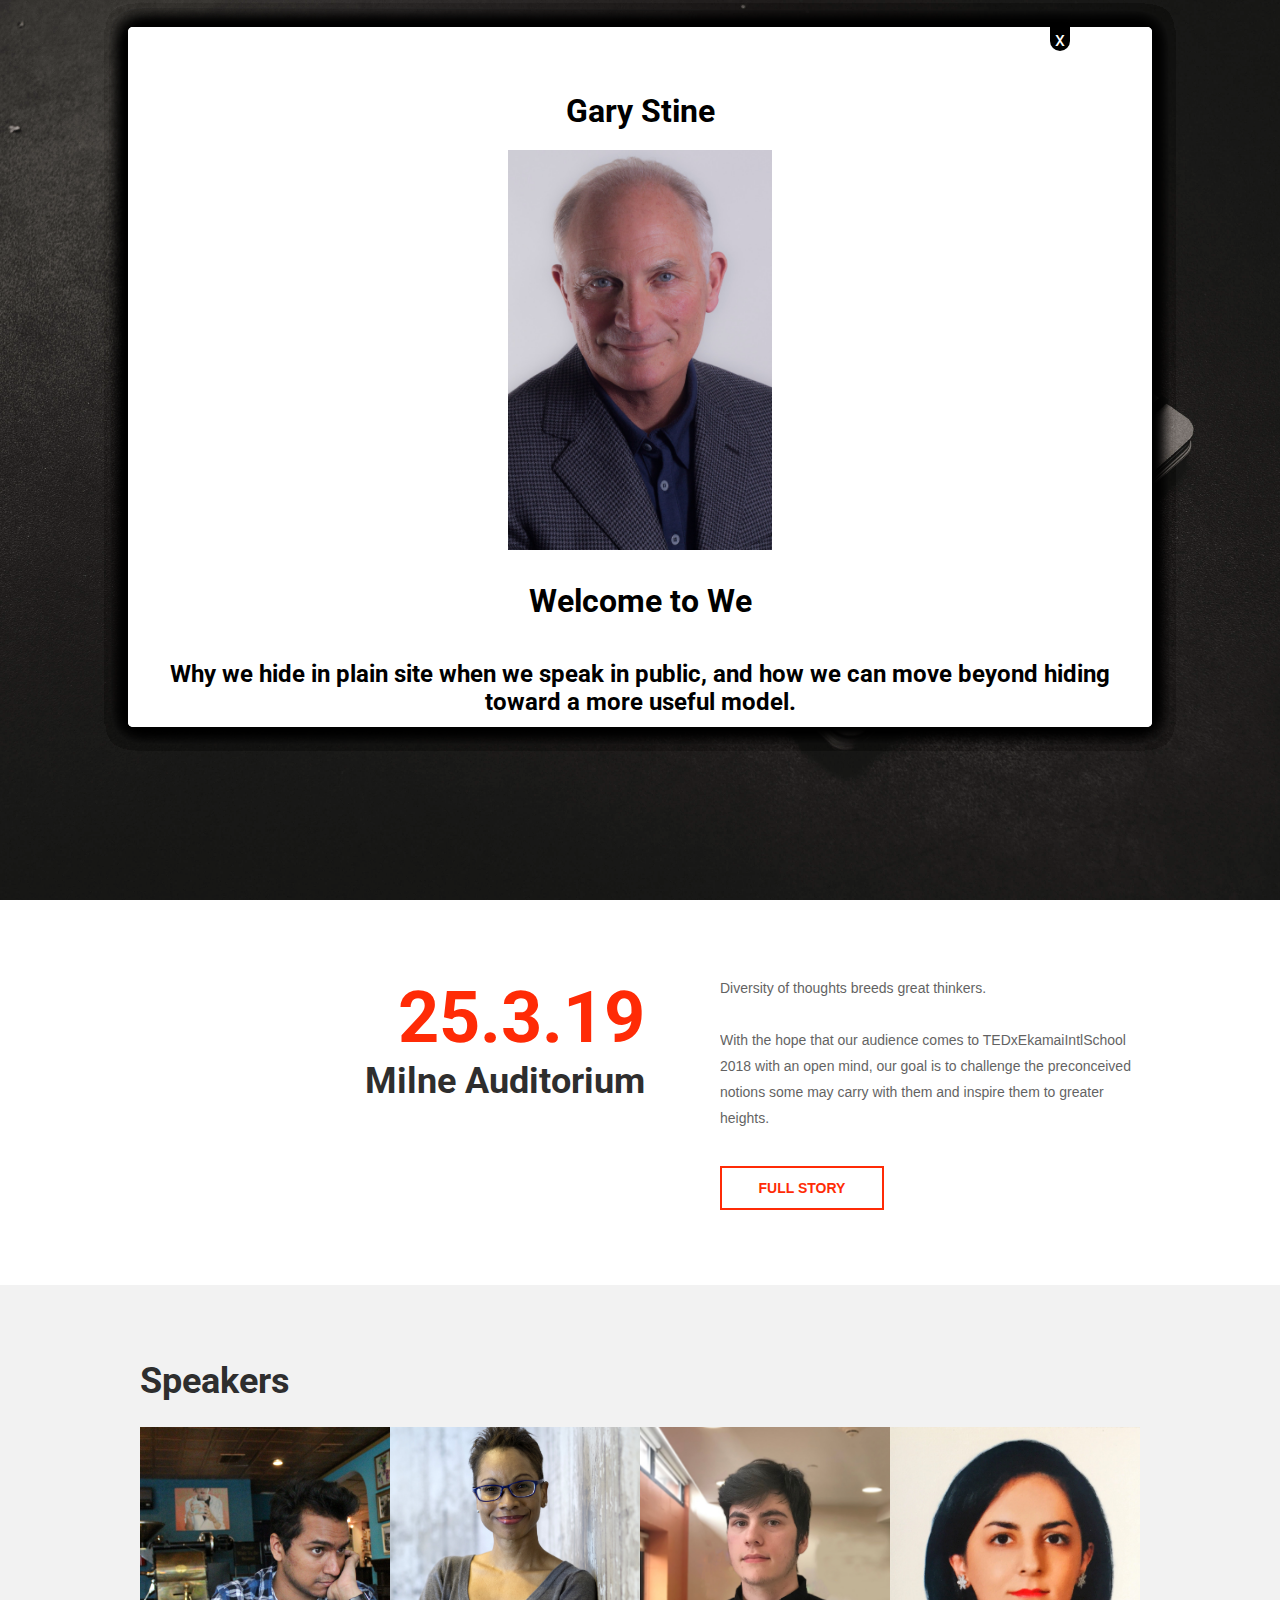
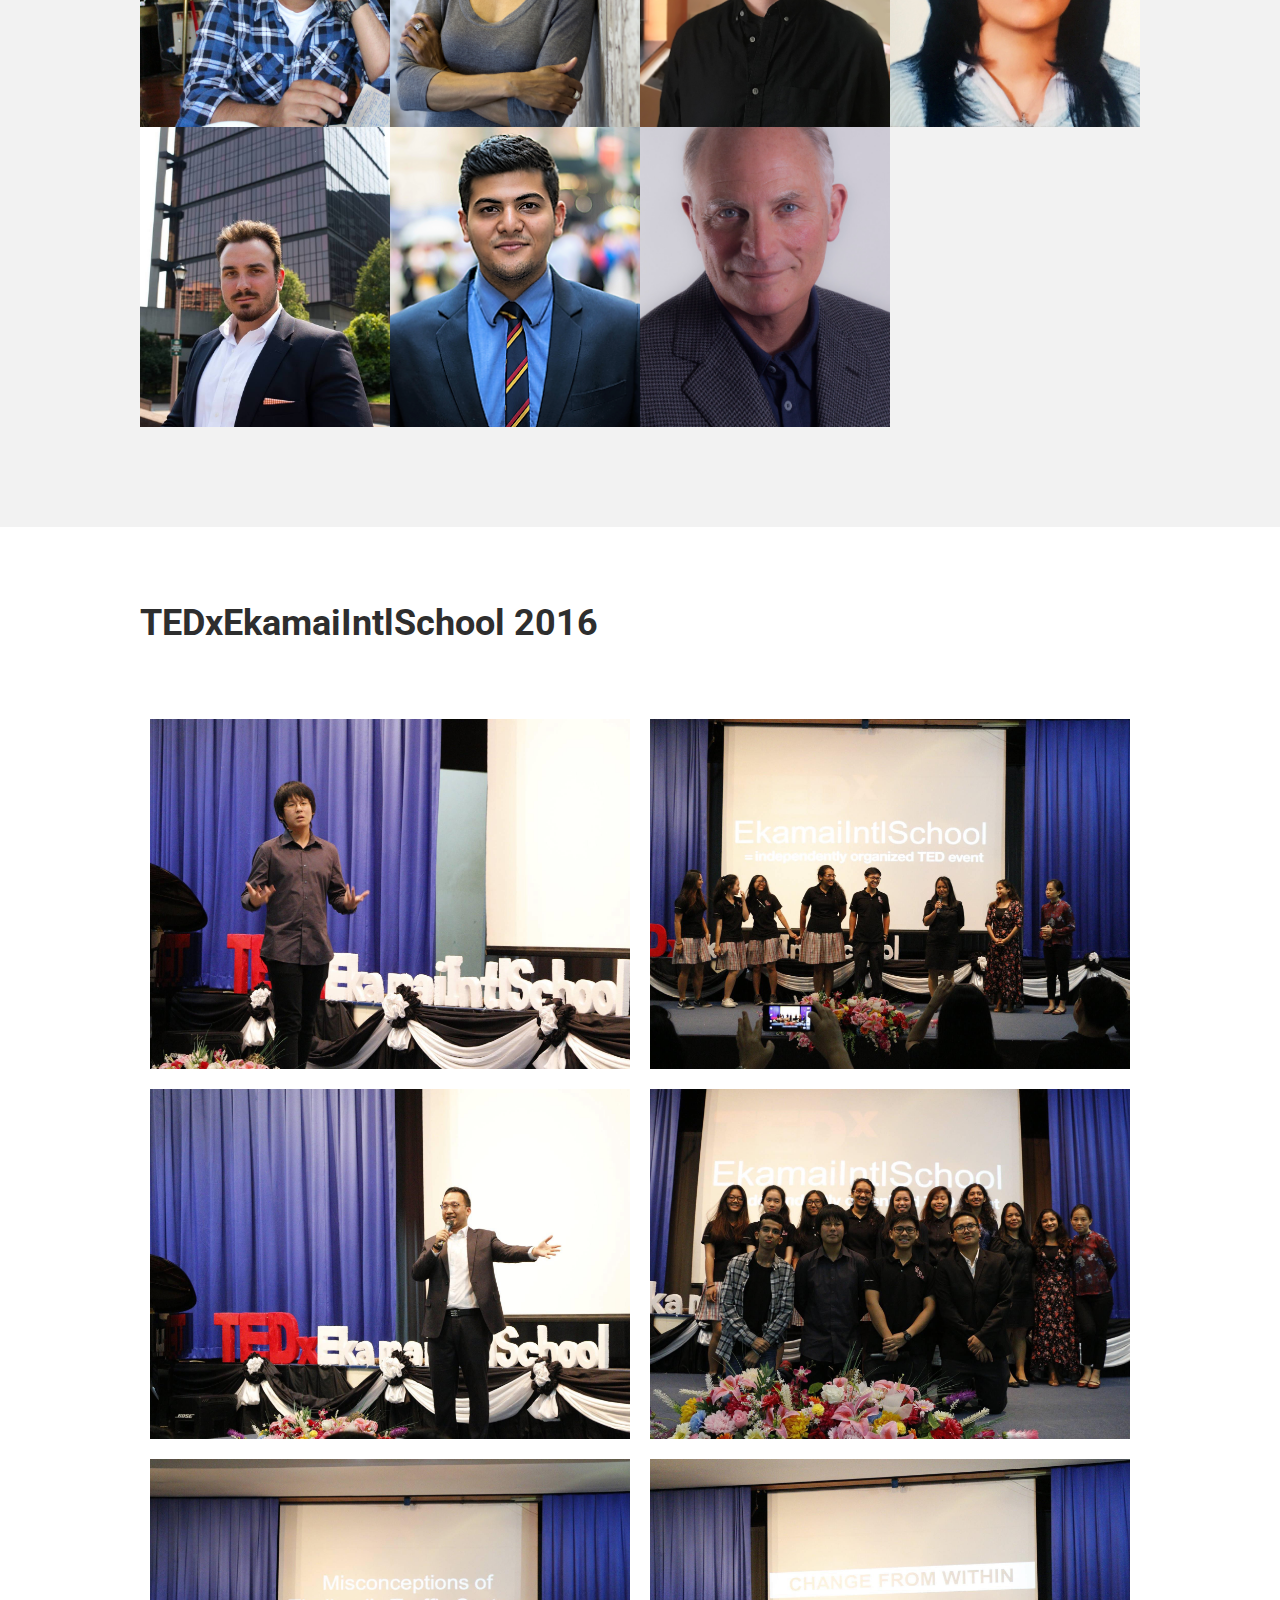
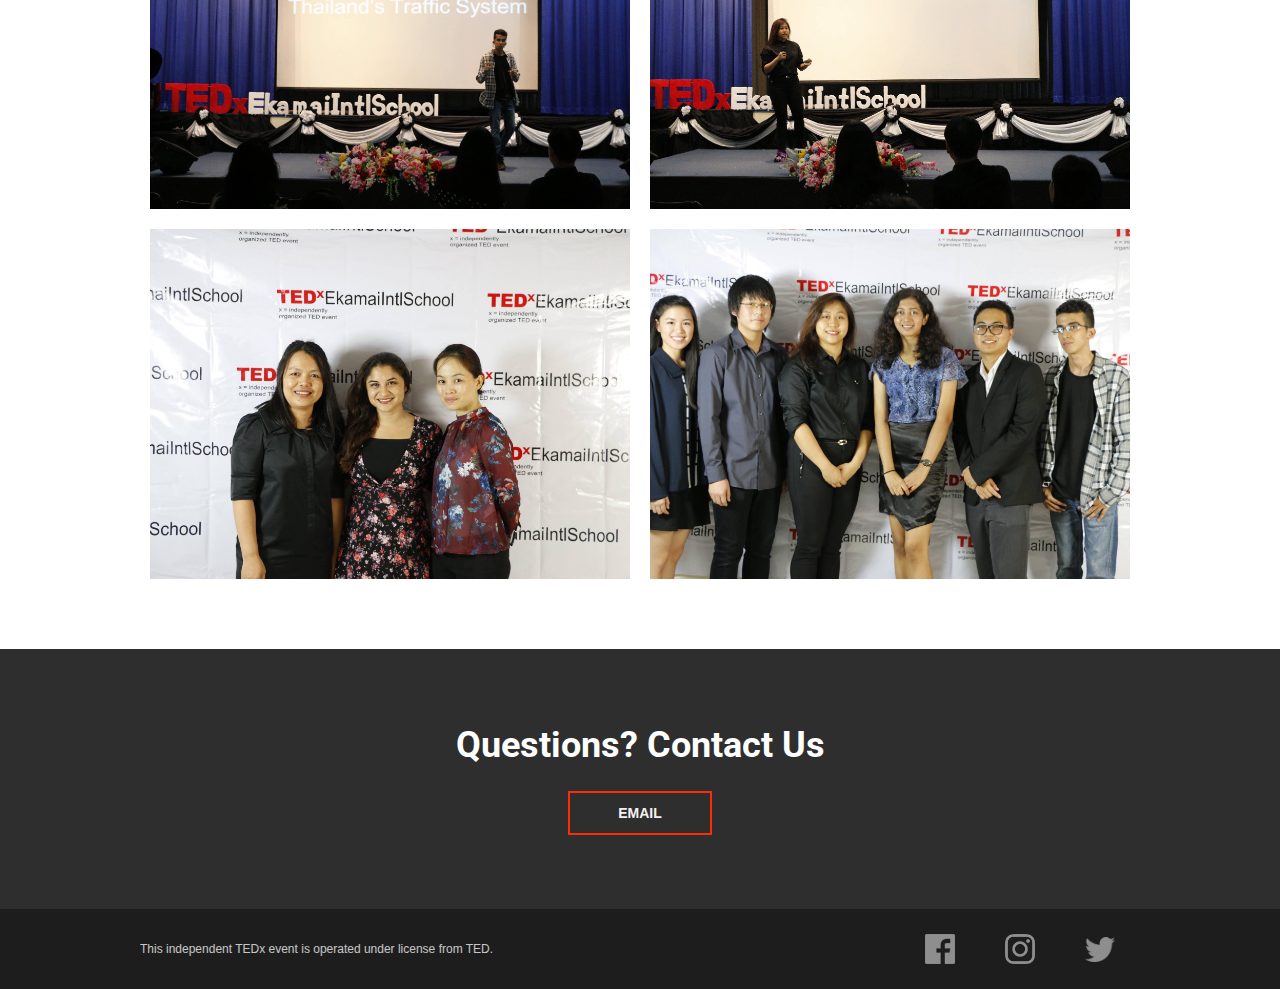
==== index.html @ 33225edb "adding tedxeis changes" ====
<!DOCTYPE html>
<html lang="en">
	<head>
		<meta charset="UTF-8">
		<meta name="viewport" content="width=device-width, initial-scale=1">
		<link rel="stylesheet" href="css/style.css">
		<link rel="stylesheet" href="css/footer.css">
        <link href="https://fonts.googleapis.com/css?family=Roboto:400,500,700,900" rel="stylesheet">
		<link rel='shortcut icon' type='images/favicon' href="images/favicon.ico" />
		<title>TEDxEkamaiIntlSchool | Home</title>
		<script src="https://ajax.googleapis.com/ajax/libs/jquery/1.10.2/jquery.min.js"></script>
		<script src="js/main.js"></script>
		<script>
			$(function() {
				$('a[href*=#]').click(function() {
					var target = $(this.hash);
					$('html,body').animate({
						scrollTop: target.offset().top
					}, 1000);
					return false;
				});

				var speakers = ['.first', '.second', '.third', '.fourth', '.fifth', '.sixth', '.seven'];
				for(var i=0; i<=speakers.length; i++){
					var num = 0+i;
					var popup = '.pop-up-' + num;
					$(popup).hide();
				}
				$('.brandon-dcruz').click(function(){
			        $('.pop-up-1').show();
			        $('.wrapper').css('opacity', '0.2');
                    $('body').addClass('clicked');
			    });
				$(".pop-up-1 span").click(function() {
				  $(".pop-up-1").hide();
				  $('.wrapper').css('opacity', '1.0');
                    $('body').removeClass('clicked');
				});




				$('.ly-marlow').click(function(){
			        $('.pop-up-2').show();
			        $('.wrapper').css('opacity', '0.2');
                    $('body').addClass('clicked');
			    });
				$(".pop-up-2 span").click(function() {
				  $(".pop-up-2").hide();
				  $('.wrapper').css('opacity', '1.0');
                    $('body').removeClass('clicked');
				});




				$('.michael-geffert').click(function(){
			        $('.pop-up-3').show();
			        $('.wrapper').css('opacity', '0.2');
                    $('body').addClass('clicked');
			    });
				$(".pop-up-3 span").click(function() {
				  $(".pop-up-3").hide();
				  $('.wrapper').css('opacity', '1.0');
                    $('body').removeClass('clicked');
				});




				$('.shima-ghaheri').click(function(){
			        $('.pop-up-4').show();
			        $('.wrapper').css('opacity', '0.2');
                    $('body').addClass('clicked');
			    });
				$(".pop-up-4 span").click(function() {
				  $(".pop-up-4").hide();
				  $('.wrapper').css('opacity', '1.0');
                    $('body').removeClass('clicked');
				});



				$('.skip-flanagan').click(function(){
			        $('.pop-up-5').show();
			        $('.wrapper').css('opacity', '0.2');
                    $('body').addClass('clicked');
			    });
                $(".pop-up-5 span").click(function() {
				  $(".pop-up-5").hide();
				  $('.wrapper').css('opacity', '1.0');
                    $('body').removeClass('clicked');
				});



				  $('.suhail-prasathong').click(function(){
					$('.pop-up-6').show();
					$('.wrapper').css('opacity', '0.2');
					$('body').addClass('clicked');
				  });
				  $(".pop-up-6 span").click(function() {
					$(".pop-up-6").hide();
					$('.wrapper').css('opacity', '1.0');
					$('body').removeClass('clicked');
				  });

              $('.gary-stine').click(function(){
                $('.pop-up-7').show();
                $('.wrapper').css('opacity', '0.2');
                $('body').addClass('clicked');
              });
              $(".pop-up-7 span").click(function() {
                $(".pop-up-7").hide();
                $('.wrapper').css('opacity', '1.0');
                $('body').removeClass('clicked');
              });

			});
		</script>

		<!--
		<script>
			var eventDate = new Date(2017, 1, 4, 12, 0, 0, 0).getTime();

			setInterval(function() {
				var curTime = new Date().getTime();
				var timeLeft = eventDate - curTime;

				var dCon = 1000*60*60*24;
				var hCon = 1000*60*60;
				var mCon = 1000*60;
				var sCon = 1000;

				var days = Math.floor(timeLeft/dCon);
				var hours = Math.floor((timeLeft % dCon) / hCon);
				var minutes = Math.floor((timeLeft % hCon) / mCon);
				var seconds = Math.floor((timeLeft % mCon) / sCon);

				document.getElementById("countdown").innerHTML = days + " days "
				+ hours + " hours " + minutes + " minutes " + seconds + " seconds";
			}, 1000);
		</script>
	-->
	</head>

	<body>
		<!--Pop Up Details # 1-->
		<div class="pop-up-1">
			<span>x</span>
			<div class="pop-up-text">
				<div class="flex-container">
					<h1>Brandon Dcruz</h1>
					<img class="img-1" src="images/speakers/BrandonDcruz.jpg" alt="image one" />
                	<h1>Cocaine Train Tracks: A Kid, Music, and Antidepressants</h1>
					<h2>A personal story about depression, creativity, identity, and growing up.</h2>
				</div>
			</div>
		</div>

		<!--Pop Up Details # 2-->
		<div class="pop-up-2">
			<span>x</span>
			<div class="pop-up-text">
				<div class="flex-container">
					<h1>LY Marlow</h1>
					<img class="img-2" src="images/speakers/LYMarlow.jpg" alt="image two" />
                    <h1>Why You Should Have the Courage to Embrace Your Passion</h1>
					<h2>If given an opportunity to live with passion and purpose, despite your fears and risks, will YOU do it?</h2>
				</div>
			</div>
		</div>

		<!--Pop Up Details # 3-->
		<div class="pop-up-3">
			<span>x</span>
			<div class="pop-up-text">
				<div class="flex-container">
					<h1>Michael Geffert</h1>
                    <img class="img-3" src="images/speakers/MichaelGeffert.jpg" alt="image three" />
                    <h1>How Do Magicians Fool Us?</h1>
					<h2>The simple secrets and methods magicians use to trick us into believing what seems to be impossible.</h2>
				</div>
			</div>
		</div>

		<!--Pop Up Details # 4-->
		<div class="pop-up-4">
			<span>x</span>
			<div class="pop-up-text">
				<div class="flex-container">
					<h1>Shima Ghaheri</h1>
					<img src="images/speakers/ShimaGhaheri.JPG" alt="image four" />
					<h1>Design Vs. War</h1>
					<h2>Protecting war-traumatized children by designing modular system of games and toys</h2>
				</div>
			</div>
		</div>

		<!--Pop Up Details # 5-->
        <div class="pop-up-5">
			<span>x</span>
			<div class="pop-up-text">
				<div class="flex-container">
					<h1>Skip Flanagan</h1>
					<img src="images/speakers/SkipFlanagan.jpg" alt="image five" />
					<h1>Go Deaf: Turning A Deaf Ear to the Naysayers</h1>
					<h2>A deeper look into the phrase 'going deaf', and how it is applicable to all aspects of life...and how to apply it to yourself​.</h2>
				</div>
			</div>
		</div>

		<!--Pop Up Details # 6-->
		<div class="pop-up-6">
			<span>x</span>
			<div class="pop-up-text">
				<div class="flex-container">
					<h1>Suhail Prasathong</h1>
					<img src="images/speakers/SuhailPrasathong.png" alt="image five" />
					<h1> The Privileged Immigrant</h1>
					<h2>How a heartbreaking story about immigration unearthed the concept of a privileged immigrant.</h2>
				</div>
			</div>
		</div>

		<!--Pop Up Details # 7-->
		<div class="pop-up-7">
			<span>x</span>
			<div class="pop-up-text">
				<div class="flex-container">
					<h1>Gary Stine</h1>
					<img src="images/speakers/garystine.png" alt="image seven" />
					<h1>Welcome to We</h1>
					<h2>Why we hide in plain site when we speak in public, and how we can move beyond hiding toward a more useful model.</h2>
				</div>
			</div>
		</div>

		<!--The first section of the Home page. Houses the main site navigation.-->
		<div class="wrapper">
			<div class="hero">
				<div class="overlay"></div>
				<div class="hero-content">
					<div class="nav">
						<a href="index.html" class="logo"></a>
						<div class="links">
							<a href="about.html" class="link">ABOUT</a>
							<a href="speakers.html" class="link">SPEAKERS</a>
							<a href="sponsor.html" class="link">SPONSORS</a>
							<a href="team.html" class="link">TEDxEkamaiIntlSchool 2016</a>
							<a href="#sectionCont" class="link">CONTACT</a>
						</div>
					</div>
					<div class="hero-center">
						<div class="hero-title">Diverse Minds</div>
	                    <!--<div class="countdown-title" id="countdown"></div>-->
						<a href="#sectionDown" class="button">LEARN MORE</a>
					</div>
				</div>
			</div>

			<!--The second section of the Home page. Houses information for the event and a link to the About page.-->
			<div class="page-wrapper" id="sectionDown">
				<div class="about-container">
					<div class="about-left">
						<div class="date">25.3.19</div>
						<div class="title right-align">Milne Auditorium</div>
					</div>
					<div class="about-right">
						<div class="text">Diversity of thoughts breeds great thinkers. <br /><br />With the hope that our audience comes to TEDxEkamaiIntlSchool 2018 with an open mind, our goal is to challenge the preconceived notions some may carry with them and inspire them to greater heights.</div>
						<a href="about.html" class="button main">FULL STORY</a>
					</div>
				</div>
			</div>

			<!--The third section of the Home page. Houses the information and links to apply for a Speaker or Attendee role.-->
			<div class="gray" id="sectionApp">
				<div class="page-wrapper">
	                <div class="title space">Speakers</div>
					<div class="speaker-grid">
	                    <div class="speaker brandon-dcruz"></div>
	                    <div class="speaker ly-marlow"></div>
	                    <div class="speaker michael-geffert"></div>
	                    <div class="speaker shima-ghaheri"></div>
	                    <div class="speaker skip-flanagan"></div>
                        <div class="speaker suhail-prasathong"></div>
						<div class="speaker gary-stine"></div>
	                </div>
				</div>
			</div>

			<!--The fourth section of the Home page. Houses images and links to each of the sub-committees of TEDxRIT-->
			<div class="page-wrapper">
				<div class="title space">TEDxEkamaiIntlSchool 2016</div>
				<div class="grid">
					<div class="row">
						<div class="left">
							<div class="img one"></div>
						</div>
						<div class="right">
							<div class="img two"></div>
						</div>
					</div>
					<div class="row">
						<div class="left">
							<div class="img three"></div>
						</div>
						<div class="right">
							<div class="img four"></div>
						</div>
					</div>
					<div class="row">
						<div class="left">
							<div class="img five"></div>
						</div>
						<div class="right">
							<div class="img six"></div>
						</div>
					</div>
	                <div class="row">
						<div class="left">
							<div class="img seven"></div>
	                    </div>
						<div class="right">
							<div class="img eight"></div>
	                    </div>
					</div>
				</div>
			</div>

			<!--The fifth and final section of the Home page. Houses links to email the club as well as links to social media accounts.-->
			<div class="footer" id="sectionCont">
				<div class="top">
					<div class="footer-title">Questions? Contact Us</div>
					<a href="mailto:tedxeis1@gmail.com" class="footer-button">EMAIL</a>
				</div>

				<div class="bottom">
					<div class="container">
						<div class="footer-left">This independent TEDx event is operated under license from TED.</div>
						<div class="footer-right">
							<a href="https://www.facebook.com/TEDxRIT/?hc_ref=SEARCH&fref=nf" target="_blank" class="social fb"></a>
							<a href="https://www.instagram.com/tedxrit/" target="_blank" class="social insta"></a>
							<a href="https://twitter.com/TEDXRIT" target="_blank" class="social twitter"></a>
						</div>
					</div>
				</div>
			</div>
		</div>
	</body>
</html>
---- css/style.css ----
html,
body {
    margin: 0;
    padding: 0;
    font-family: 'Roboto', sans-serif;
}

.clicked {
    overflow: hidden !important;
}

.hero {
    width: 100%;
    height: 100vh;
    background-image: url(../images/bg.jpg);
    background-size: cover;
    background-position: center;
}

.speakerApp {
    width: 100%;
    height: 100vh;
    background-color: black;
    position: center
}

.speakerApp-center {
    position: absolute;
    bottom: 23%;
    left: 37%;
}

.overlay {
    width: 100%;
    height: 100vh;
    background-color: #181818;
    opacity: .25;
    position: absolute;
    top: 0;
    left: 0;
    z-index: 1;
}

.hero-content {
    width: 100%;
    height: 100%;
    position: absolute;
    left: 0;
    top: 0;
    z-index: 1;
}

.hero-center {
    padding-top: calc(50vh - 180px);
    /*left: calc(50% - 330px);*/
    margin: 0 auto;
}

.nav {
    max-width: 1000px;
    width: 95%;
    display: flex;
    justify-content: space-between;
    align-items: center;
    margin: 0 auto;
    padding-top: 25px;
}

.logo {
    background-image: url(../images/tedxlogos/TEDxEkamaiIntlSchool5.png);
    background-size: contain;
    background-repeat: no-repeat;
    margin-top:30px;
    width: 360px;
    height: 75px;
}

.link {
    color: #fff;
    text-decoration: none;
    font-size: 14px;
    border-bottom: 1px rgba(255,255,255,0) solid;
    transition: all .2s;
    padding-bottom: 5px;
    margin: 0px 15px;
}

.link:hover {
    border-bottom: 1px rgba(255,255,255,1) solid;
}

.hero-title {
    color: #fff;
    font-size: 72px;
    text-align: center;
    margin: 0 auto;
    font-weight:  700;
}

.countdown-title {
    color: #fff;
    font-size: 36px;
    text-align: center;
    margin: 0 auto;
    font-weight:  700;
    padding: 15px 0;
}

.subtitle {
    padding: 15px 0 25px 0;
    font-size: 24px;
    color: #fff;
    text-align: center;
}

.button {
    width: 160px;
    height: 45px;
    margin: 0 auto;
    background-color: #e52605;
    color: rgba(255,255,255,.8);
    text-decoration: none;
    display: block;
    font-family: 'helvetica';
    font-size: 14px;
    text-align: center;
    line-height: 45px;
    transition: all .2s;
    cursor: pointer;
}

.button:hover {
    background-color: #ff2b06;
}


.page-wrapper {
    max-width: 1000px;
    width: 95%;
    margin: 0 auto;
}

.date {
    font-size: 72px;
    color: #ff2b06;
    text-align: right;
    font-weight: 700;
}

.right-align {
    text-align: right;
}

.about-container {
    display: flex;
    justify-content: flex-end;
    padding: 75px 0;
}

.about-right {
    width: 420px;
}

.about-left {
    margin-right: 75px;
}

.main {
    background-color: rgba(255,255,255,0);
    border: 2px #ff2b06 solid;
    color: #ff2b06;
    margin: 0;
    height: 40px;
    width: 160px;
    line-height: 40px;
    font-weight: 700;
    margin-top: 35px;
}

.main:hover {
    color: #fff;
}

.app-container {
    display: flex;
    justify-content: space-between;
    align-items: center;
    padding: 75px 0;
}

.gray {
    width: 100%;
    background-color: #f2f2f2;
}

.app-left,
.app-right {
    width: 420px;
}

.divider {
    width: 1px;
    height: 300px;
    background-color: #cecece;
}

.space {
    padding-top: 75px;
}

.grid {
    width: 100%;
    display: flex;
    justify-content: center;
    align-items: center;
    flex-wrap: wrap;
    padding: 50px 0;
}

.row {
    width: 100%;
    height: 350px;
    display: flex;
    justify-content: center;
    margin-bottom: 20px;
}

.left,
.right {
    width: 50%;
    height: 100%;
    display: flex;
    align-items: center;
    margin: 0 10px;
}

.img {
    background-size: cover;
    background-position: center;
    width: 100%;
    height: 100%;
}

.content-container {
    width: 80%;
    display: flex;
    flex-wrap: wrap;
    margin: 0 auto;
}

.title {
    font-size: 36px;
    color: #2e2e2e;
    font-weight: 700;
    padding-bottom: 25px;
}

.text {
    font-size: 14px;
    font-family: 'helvetica';
    color: #2e2e2e;
    opacity: .75;
    line-height: 26px;
}

.hoverstate {
    width: 100%;
    height: 100%;
    line-height: 350px;
    text-align: center;
    color: #fff;
    font-size: 18px;
    opacity: 0;
    background-color: #2e2e2e;
    transition: all .2s;
    display: block;
    cursor: pointer;
    text-decoration: none;
}

.speaker-grid {
    display: flex;
    flex-wrap: wrap;
    justify-content: center;
    align-items: center;
    width: 100%;
    height: 600px;
    padding-bottom: 100px;
}

.speaker-grid:after {
    content: "";
    flex: auto;
}

.speaker {
    display: flex;
    flex-basis: 25%;
    width: 20%;
    height: 300px;
    background-position: center;
    background-size: cover;
    transition: all .2s;
    cursor: pointer;
}

.speaker:hover {

}

.img:hover .hoverstate {
    opacity: .9;
}

.one {
    background-image: url(../images/gallery/tedxeis1.jpg);
}

.two {
    background-image: url(../images/gallery/tedxeis2.jpg);
}

.three {
    background-image: url(../images/gallery/tedxeis3.jpg);
}

.four {
    background-image: url(../images/gallery/tedxeis4.jpg);
}

.five {
    background-image: url(../images/gallery/tedxeis5.jpg);
}

.six {
    background-image: url(../images/gallery/tedxeis6.jpg);
}

.seven {
    background-image: url(../images/gallery/tedxeis7.jpg);
}

.eight {
    background-image: url(../images/gallery/tedxeis8.jpg);
}

.nine {
    background-image: url(../images/gallery/tedxeis9.jpg);
}

.ten {
    background-image: url(../images/gallery/tedxeis10.jpg);
}

/* CSS for Pop-up function in speaker page */
.pop-up-1, .pop-up-2, .pop-up-3, .pop-up-4, .pop-up-5, .pop-up-6, .pop-up-7 {
  height:auto;
  width:80%;
  left: 10%;
  top: 3%;
  background:#fff;
  position:fixed;
  z-index:6;
  border-radius:5px;
  box-shadow:0 0 20px #000;
    overflow: scroll;
    height: 700px;
}



span {
  border-radius:0 0 30px 30px;
  margin-left:90%;
  background:#000;
  color:#fff;
  font-size:20px;
  height:10px;
  padding:0 5px;
  cursor:pointer;
}
.pop-up-text {
  box-sizing:border-box;
  padding:20px;
}
.pop-up-text h1{
  font-size:2em;
  margin-bottom:20px;
  width: 100%;
    text-align: center;
}
.pop-up-text p{
  font-size:1em;
  margin-bottom:10px;
  width: 70%;
  opacity: .75;
}
.pop-up-text a {
  color:#FF3D3D;
  margin-bottom:10px;
}
.pop-up-text img {
  max-height:400px;
  text-align:center;
  margin-bottom:10px;
}

.pop-up-text .flex-container {
    display: flex;
    width: 100%;
    height: 90%;
    justify-content: center;
    flex-wrap: wrap;
}

/* End of CSS for pop up */

.brandon-dcruz {
    background-image: url(../images/speakers/BrandonDcruz.jpg);
}

.ly-marlow {
    background-image: url(../images/speakers/LYMarlow.jpg);
}

.michael-geffert {
    background-image: url(../images/speakers/MichaelGeffert.jpg);
}

.shima-ghaheri {
    background-image: url(../images/speakers/ShimaGhaheri.JPG);
}

.skip-flanagan {
    background-image: url(../images/speakers/SkipFlanagan.jpg);
}

.suhail-prasathong {
    background-image: url(../images/speakers/SuhailPrasathong.png);
}

.gary-stine {
    background-image: url(../images/speakers/garystine.png);
}

.flex-container h2 {
    text-align: center;
}
---- css/footer.css ----
.footer {
    width: 100%;
}

.footer .top {
    height: 260px;
    background-color: #2e2e2e;
}

.footer .bottom {
    height: 80px;
    background-color: #1d1d1d;
}

.footer-title {
    font-size: 36px;
    color: #fff;
    font-weight: 700;
    text-align: center;
    padding: 75px 0px 25px 0px;
}

.footer-button {
    width: 140px;
    height: 40px;
    margin: 0 auto;
    border: 2px #ff2b06 solid;
    color: #f2f2f2;
    text-decoration: none;
    display: block;
    font-family: 'helvetica';
    font-size: 14px;
    text-align: center;
    line-height: 40px;
    font-weight: 700;
    transition: all .2s;
    cursor: pointer;
}

.footer-button:hover {
    background-color: #ff2b06;
    
}

.container {
    max-width: 1000px;
    width: 95%;
    display: flex;
    justify-content: space-between;
    align-items: center;
    margin: 0 auto;
    height: 100%;
}

.footer-left {
    color: #fff;
    font-family: 'helvetica';
    font-size: 12px;
    opacity: .75;
}

.footer-right {
    display: flex;
    justify-content: space-between;
    align-items: center;
}

.social {
    width: 30px;
    height: 30px;
    background-size: contain;
    background-position: center;
    background-repeat: no-repeat;
    margin: 0px 25px;
    opacity: .5;
    transition: all .2s;
    cursor: pointer;
}

.social:hover {
    opacity: 1;
}

.fb {
    background-image: url(../images/fb.png);
}

.insta {
    background-image: url(../images/insta.png);
}

.twitter {
    background-image: url(../images/twitter.png);
}
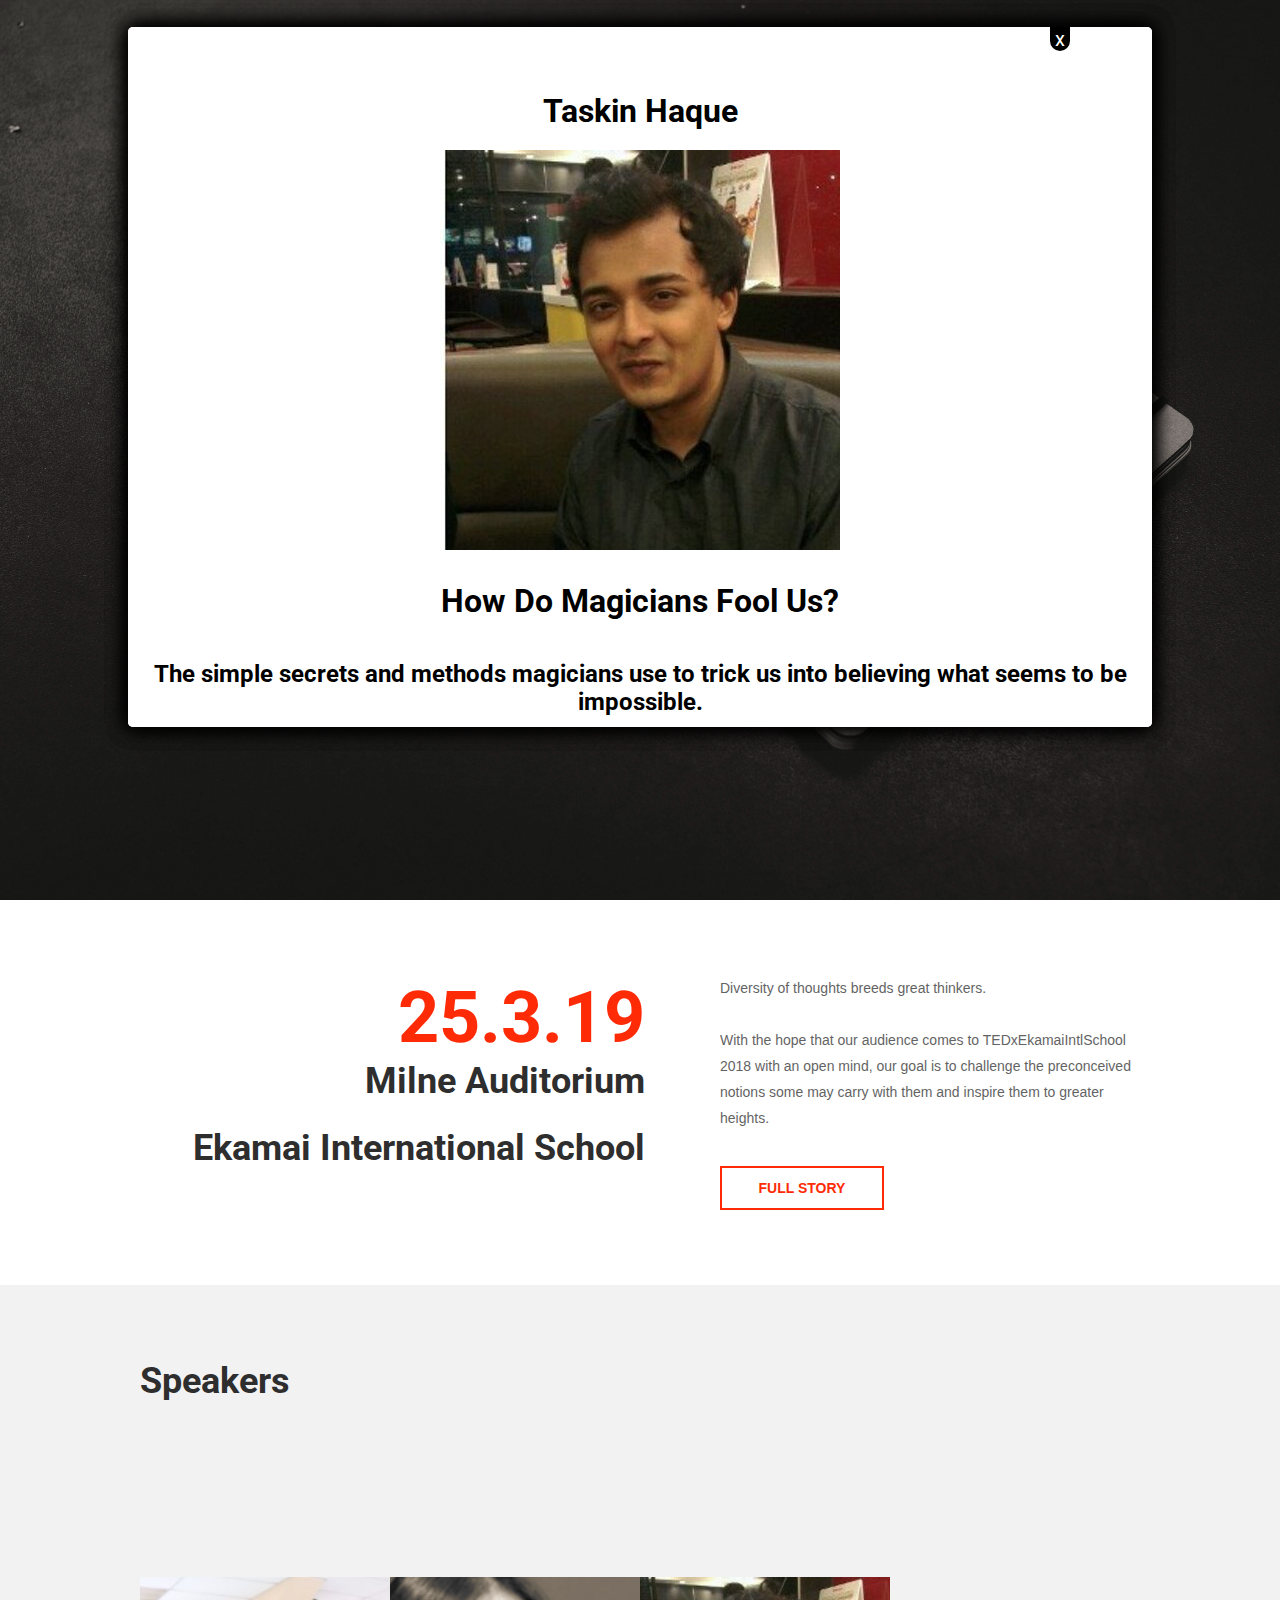
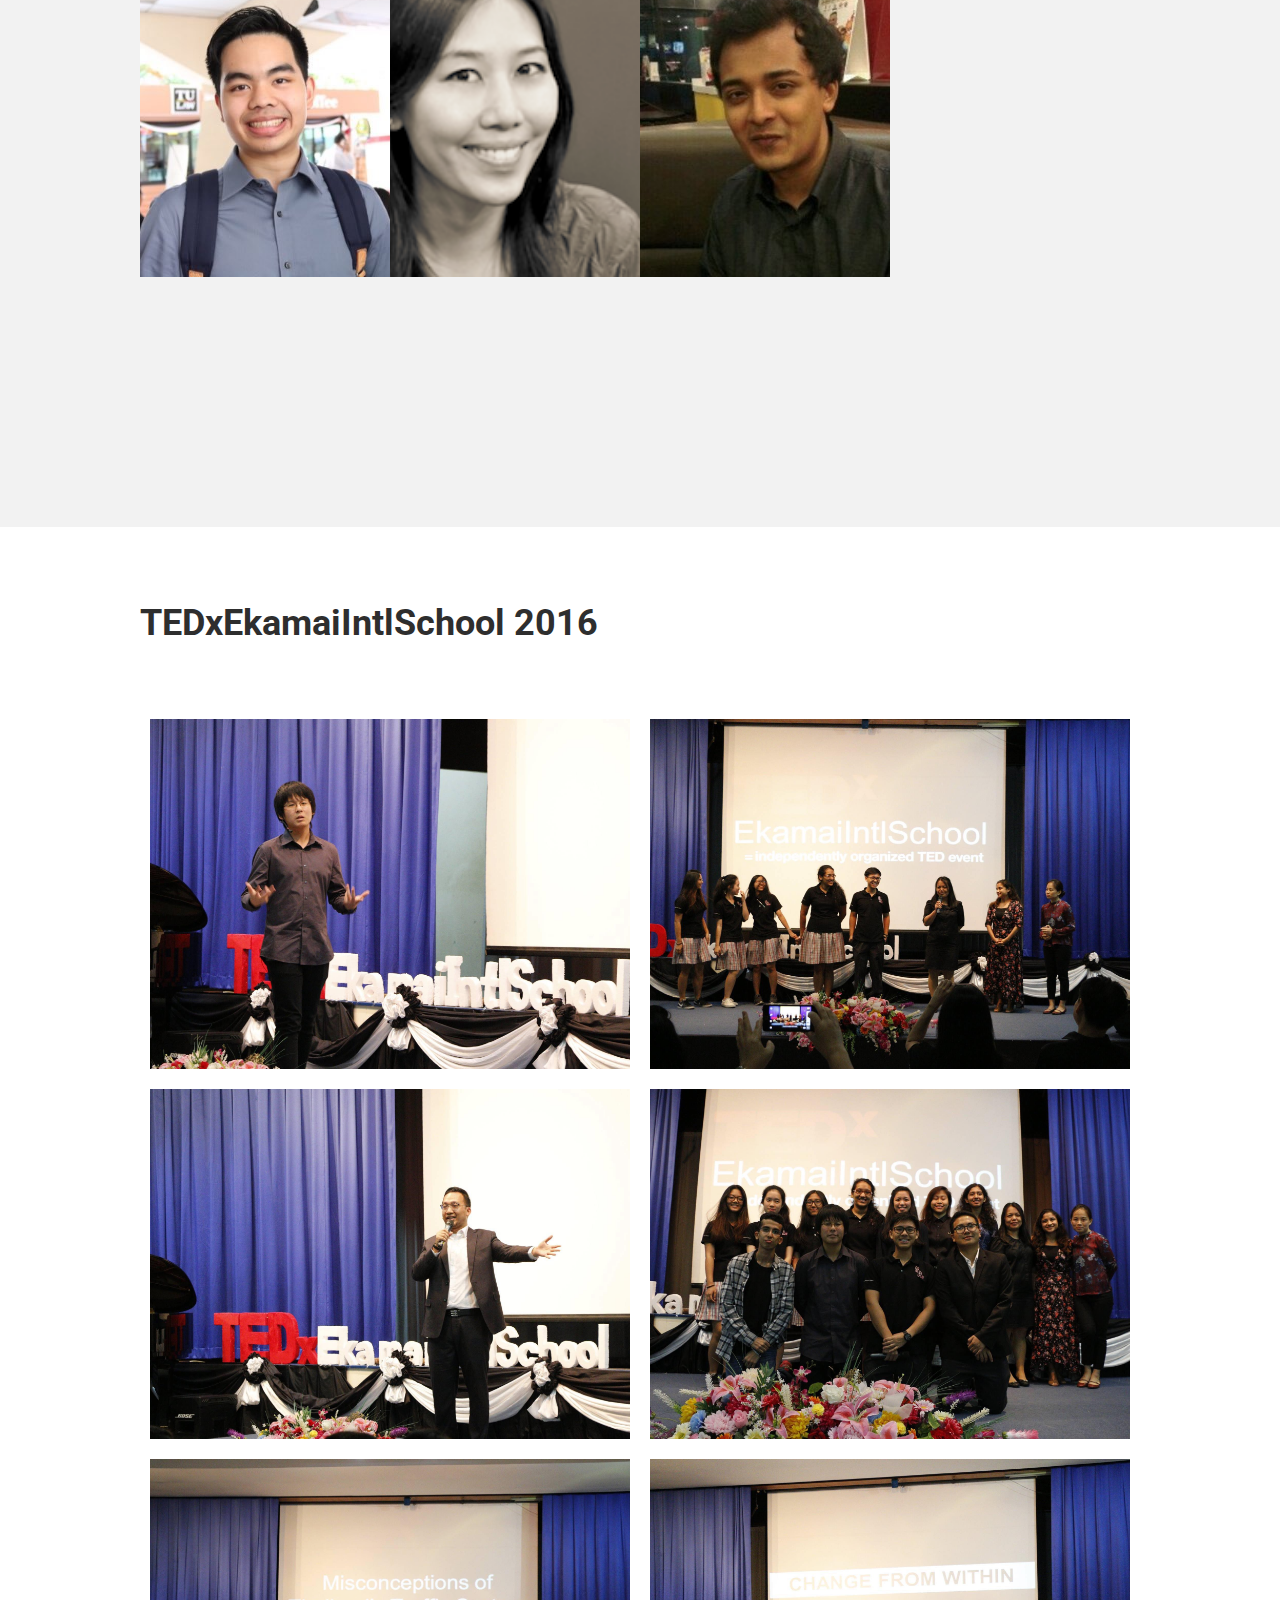
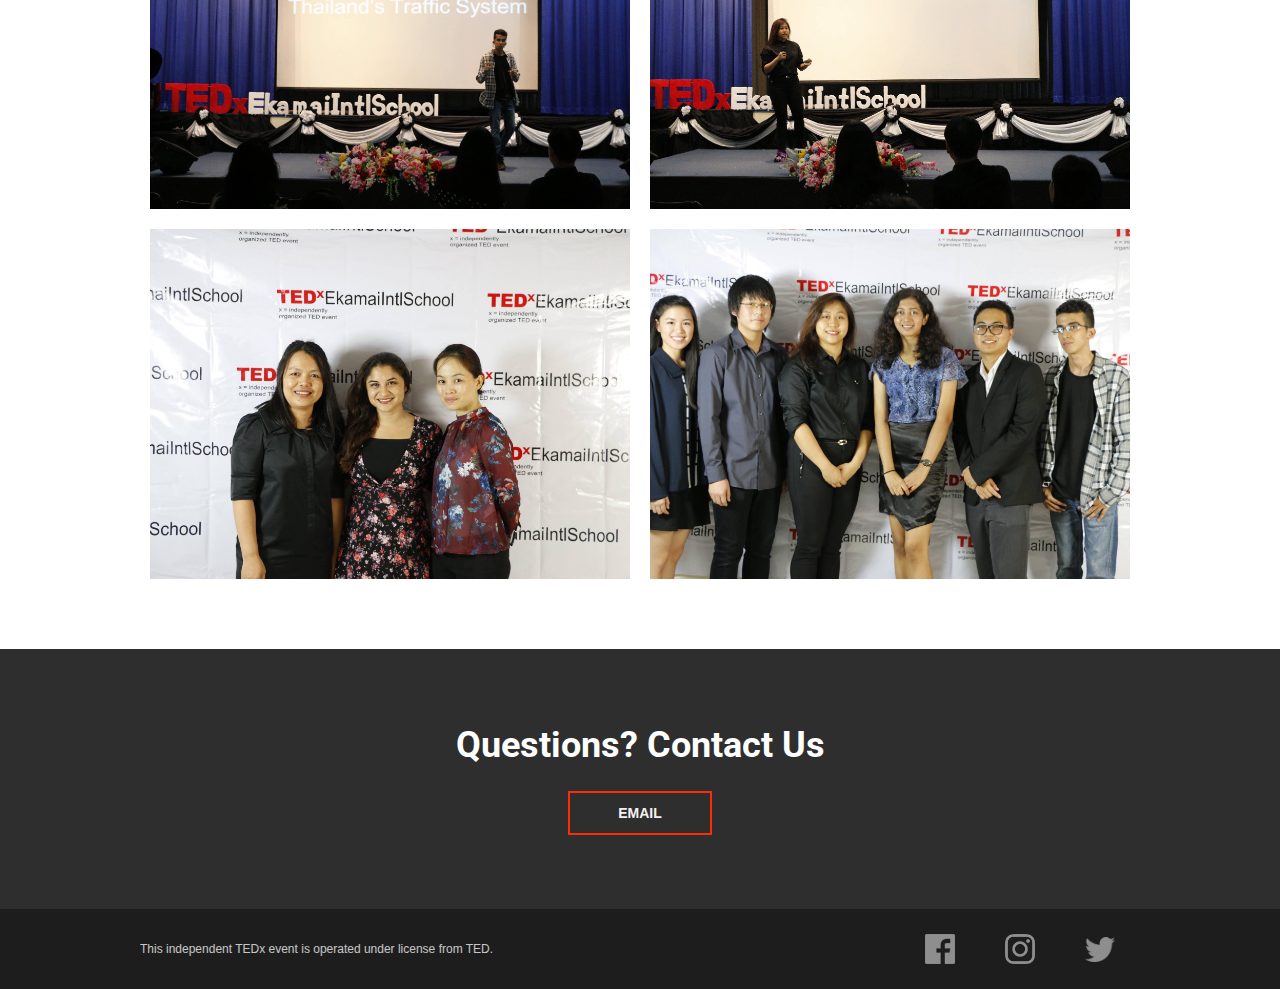
==== commit 108352ba: "adding speaker changes" ====
--- a/index.html
+++ b/index.html
@@ -26,7 +26,7 @@
 					var popup = '.pop-up-' + num;
 					$(popup).hide();
 				}
-				$('.brandon-dcruz').click(function(){
+				$('.prin-lao').click(function(){
 			        $('.pop-up-1').show();
 			        $('.wrapper').css('opacity', '0.2');
                     $('body').addClass('clicked');
@@ -40,7 +40,7 @@
 
 
 
-				$('.ly-marlow').click(function(){
+				$('.joan-yee').click(function(){
 			        $('.pop-up-2').show();
 			        $('.wrapper').css('opacity', '0.2');
                     $('body').addClass('clicked');
@@ -54,7 +54,7 @@
 
 
 
-				$('.michael-geffert').click(function(){
+				$('.taskin-haque').click(function(){
 			        $('.pop-up-3').show();
 			        $('.wrapper').css('opacity', '0.2');
                     $('body').addClass('clicked');
@@ -150,8 +150,8 @@
 			<span>x</span>
 			<div class="pop-up-text">
 				<div class="flex-container">
-					<h1>Brandon Dcruz</h1>
-					<img class="img-1" src="images/speakers/BrandonDcruz.jpg" alt="image one" />
+					<h1>Prin Laomanutsak</h1>
+					<img class="img-1" src="images/speakers/PrinLao.jpg" alt="image one" />
                 	<h1>Cocaine Train Tracks: A Kid, Music, and Antidepressants</h1>
 					<h2>A personal story about depression, creativity, identity, and growing up.</h2>
 				</div>
@@ -163,8 +163,8 @@
 			<span>x</span>
 			<div class="pop-up-text">
 				<div class="flex-container">
-					<h1>LY Marlow</h1>
-					<img class="img-2" src="images/speakers/LYMarlow.jpg" alt="image two" />
+					<h1>Joan Yee</h1>
+					<img class="img-2" src="images/speakers/JoanYee.png" alt="image two" />
                     <h1>Why You Should Have the Courage to Embrace Your Passion</h1>
 					<h2>If given an opportunity to live with passion and purpose, despite your fears and risks, will YOU do it?</h2>
 				</div>
@@ -176,65 +176,14 @@
 			<span>x</span>
 			<div class="pop-up-text">
 				<div class="flex-container">
-					<h1>Michael Geffert</h1>
-                    <img class="img-3" src="images/speakers/MichaelGeffert.jpg" alt="image three" />
+					<h1>Taskin Haque</h1>
+                    <img class="img-3" src="images/speakers/TaskinHaque.png" alt="image three" />
                     <h1>How Do Magicians Fool Us?</h1>
 					<h2>The simple secrets and methods magicians use to trick us into believing what seems to be impossible.</h2>
 				</div>
 			</div>
 		</div>
 
-		<!--Pop Up Details # 4-->
-		<div class="pop-up-4">
-			<span>x</span>
-			<div class="pop-up-text">
-				<div class="flex-container">
-					<h1>Shima Ghaheri</h1>
-					<img src="images/speakers/ShimaGhaheri.JPG" alt="image four" />
-					<h1>Design Vs. War</h1>
-					<h2>Protecting war-traumatized children by designing modular system of games and toys</h2>
-				</div>
-			</div>
-		</div>
-
-		<!--Pop Up Details # 5-->
-        <div class="pop-up-5">
-			<span>x</span>
-			<div class="pop-up-text">
-				<div class="flex-container">
-					<h1>Skip Flanagan</h1>
-					<img src="images/speakers/SkipFlanagan.jpg" alt="image five" />
-					<h1>Go Deaf: Turning A Deaf Ear to the Naysayers</h1>
-					<h2>A deeper look into the phrase 'going deaf', and how it is applicable to all aspects of life...and how to apply it to yourself​.</h2>
-				</div>
-			</div>
-		</div>
-
-		<!--Pop Up Details # 6-->
-		<div class="pop-up-6">
-			<span>x</span>
-			<div class="pop-up-text">
-				<div class="flex-container">
-					<h1>Suhail Prasathong</h1>
-					<img src="images/speakers/SuhailPrasathong.png" alt="image five" />
-					<h1> The Privileged Immigrant</h1>
-					<h2>How a heartbreaking story about immigration unearthed the concept of a privileged immigrant.</h2>
-				</div>
-			</div>
-		</div>
-
-		<!--Pop Up Details # 7-->
-		<div class="pop-up-7">
-			<span>x</span>
-			<div class="pop-up-text">
-				<div class="flex-container">
-					<h1>Gary Stine</h1>
-					<img src="images/speakers/garystine.png" alt="image seven" />
-					<h1>Welcome to We</h1>
-					<h2>Why we hide in plain site when we speak in public, and how we can move beyond hiding toward a more useful model.</h2>
-				</div>
-			</div>
-		</div>
 
 		<!--The first section of the Home page. Houses the main site navigation.-->
 		<div class="wrapper">
@@ -247,14 +196,15 @@
 							<a href="about.html" class="link">ABOUT</a>
 							<a href="speakers.html" class="link">SPEAKERS</a>
 							<a href="sponsor.html" class="link">SPONSORS</a>
-							<a href="team.html" class="link">TEDxEkamaiIntlSchool 2016</a>
+							<a href="team.html" class="link">2016 EVENT</a>
+						    <a href="signup.html" class="link">TICKETS</a>							
 							<a href="#sectionCont" class="link">CONTACT</a>
 						</div>
 					</div>
 					<div class="hero-center">
 						<div class="hero-title">Diverse Minds</div>
 	                    <!--<div class="countdown-title" id="countdown"></div>-->
-						<a href="#sectionDown" class="button">LEARN MORE</a>
+						<a href="signup.html" class="button">BUY TICKETS NOW!</a>
 					</div>
 				</div>
 			</div>
@@ -265,6 +215,7 @@
 					<div class="about-left">
 						<div class="date">25.3.19</div>
 						<div class="title right-align">Milne Auditorium</div>
+						<div class="title right-align">Ekamai International School</div>
 					</div>
 					<div class="about-right">
 						<div class="text">Diversity of thoughts breeds great thinkers. <br /><br />With the hope that our audience comes to TEDxEkamaiIntlSchool 2018 with an open mind, our goal is to challenge the preconceived notions some may carry with them and inspire them to greater heights.</div>
@@ -278,13 +229,9 @@
 				<div class="page-wrapper">
 	                <div class="title space">Speakers</div>
 					<div class="speaker-grid">
-	                    <div class="speaker brandon-dcruz"></div>
-	                    <div class="speaker ly-marlow"></div>
-	                    <div class="speaker michael-geffert"></div>
-	                    <div class="speaker shima-ghaheri"></div>
-	                    <div class="speaker skip-flanagan"></div>
-                        <div class="speaker suhail-prasathong"></div>
-						<div class="speaker gary-stine"></div>
+	                    <div class="speaker prin-lao"></div>
+	                    <div class="speaker joan-yee"></div>
+	                    <div class="speaker taskin-haque"></div>
 	                </div>
 				</div>
 			</div>
--- a/css/style.css
+++ b/css/style.css
@@ -415,16 +415,16 @@
 
 /* End of CSS for pop up */
 
-.brandon-dcruz {
-    background-image: url(../images/speakers/BrandonDcruz.jpg);
-}
-
-.ly-marlow {
-    background-image: url(../images/speakers/LYMarlow.jpg);
-}
-
-.michael-geffert {
-    background-image: url(../images/speakers/MichaelGeffert.jpg);
+.prin-lao {
+    background-image: url(../images/speakers/PrinLao.jpg);
+}
+
+.joan-yee {
+    background-image: url(../images/speakers/JoanYee.png);
+}
+
+.taskin-haque {
+    background-image: url(../images/speakers/TaskinHaque.png);
 }
 
 .shima-ghaheri {
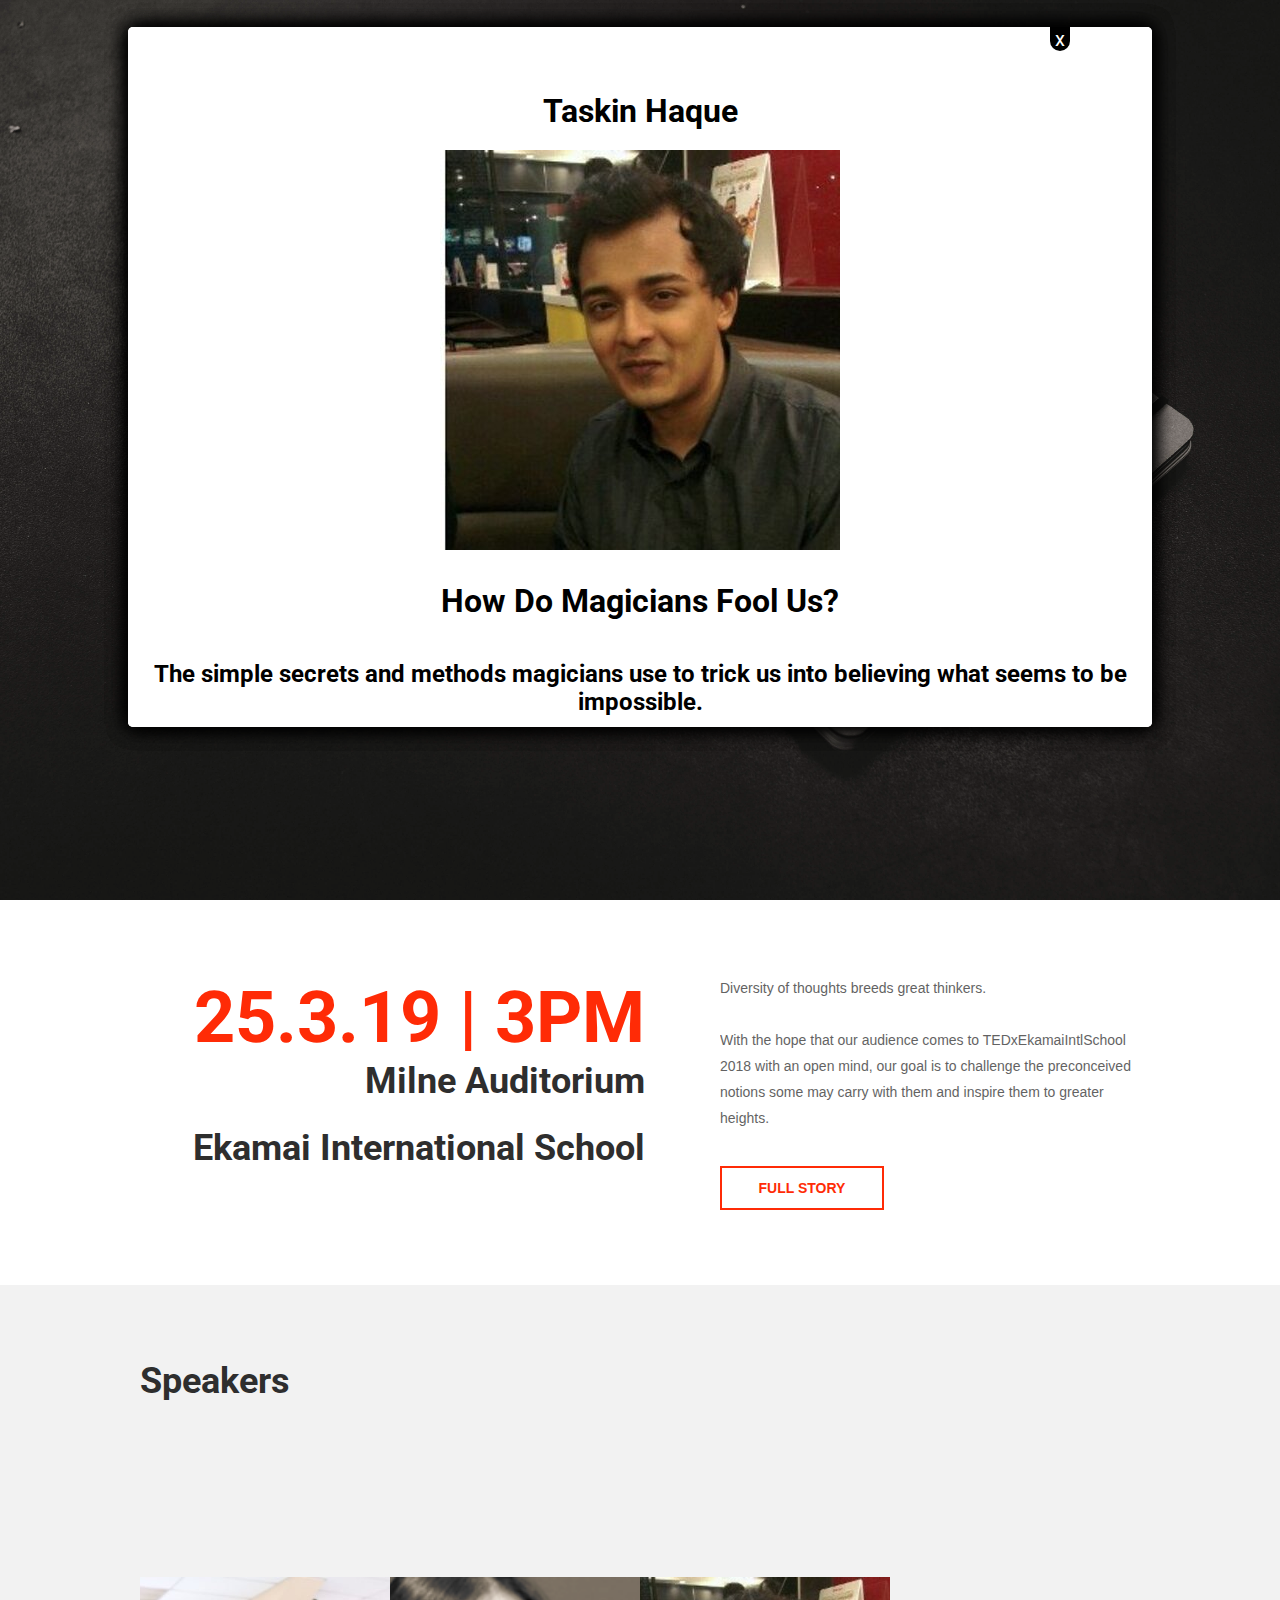
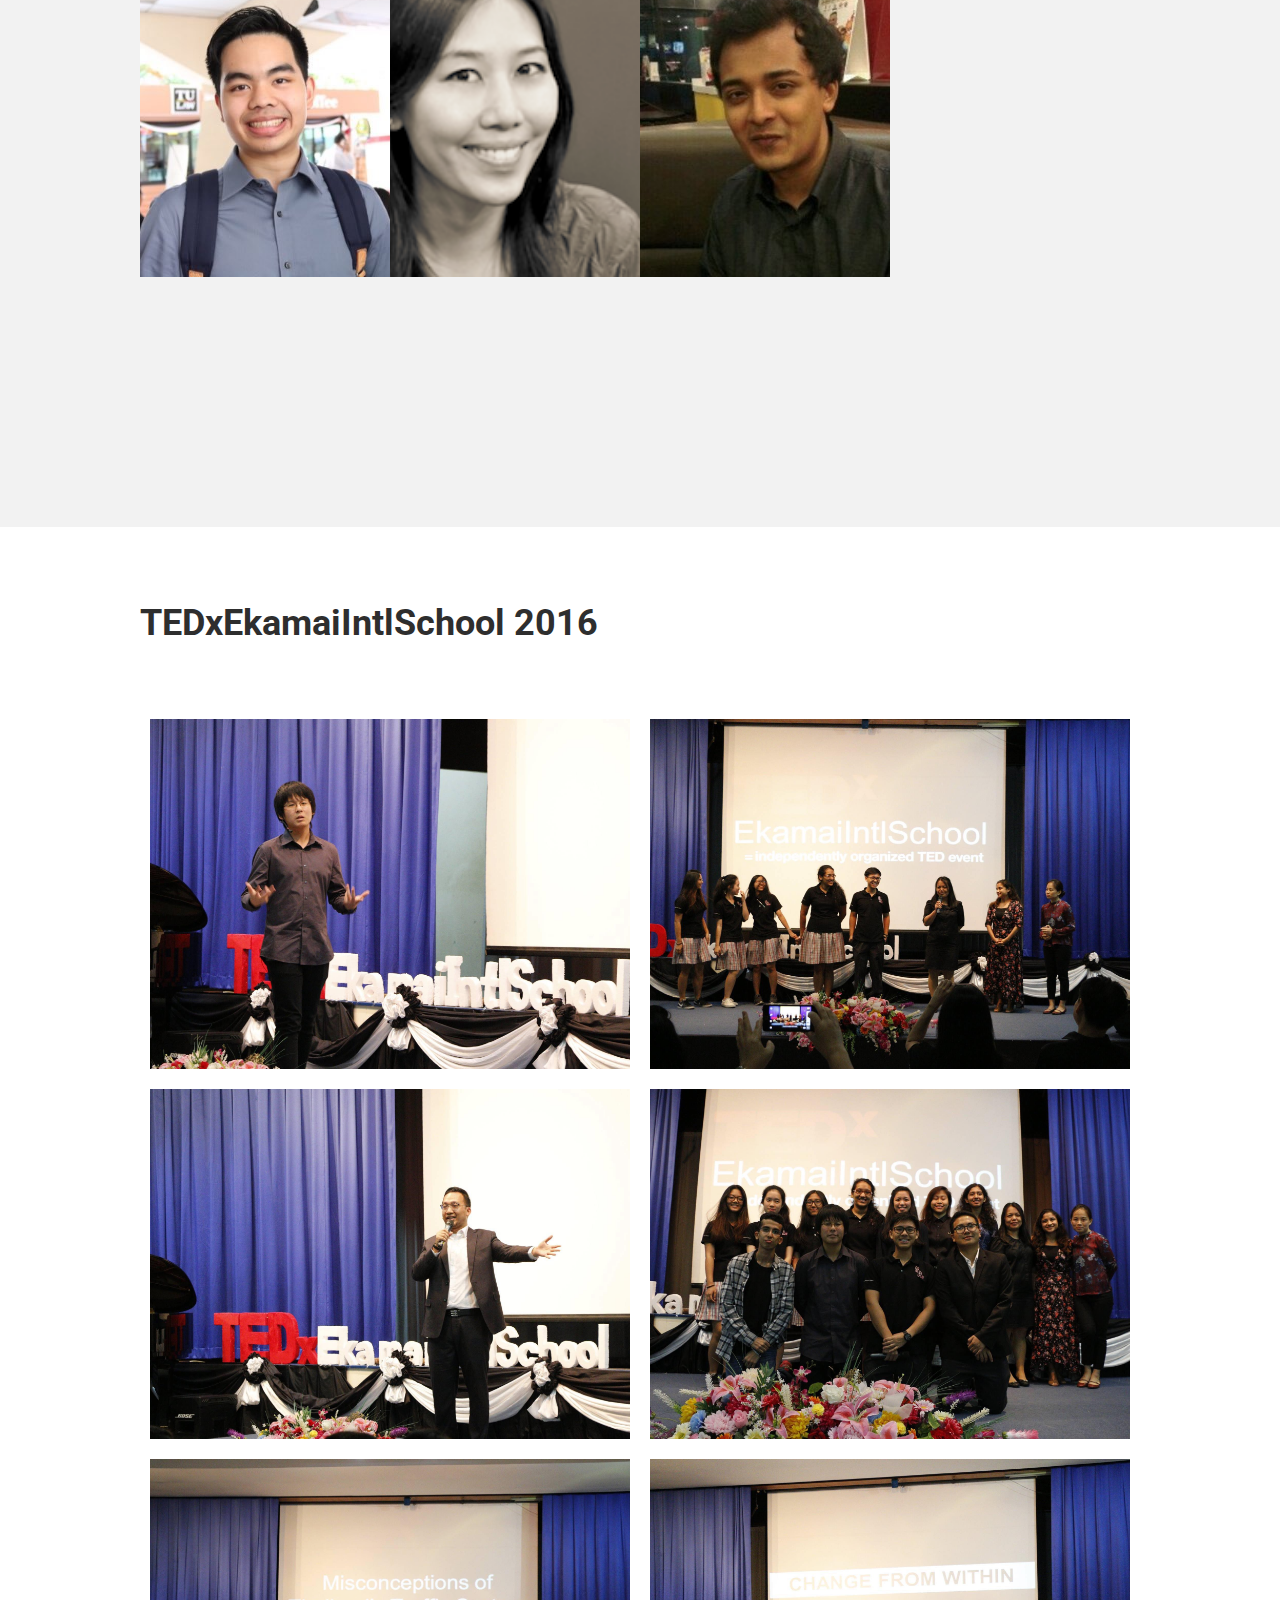
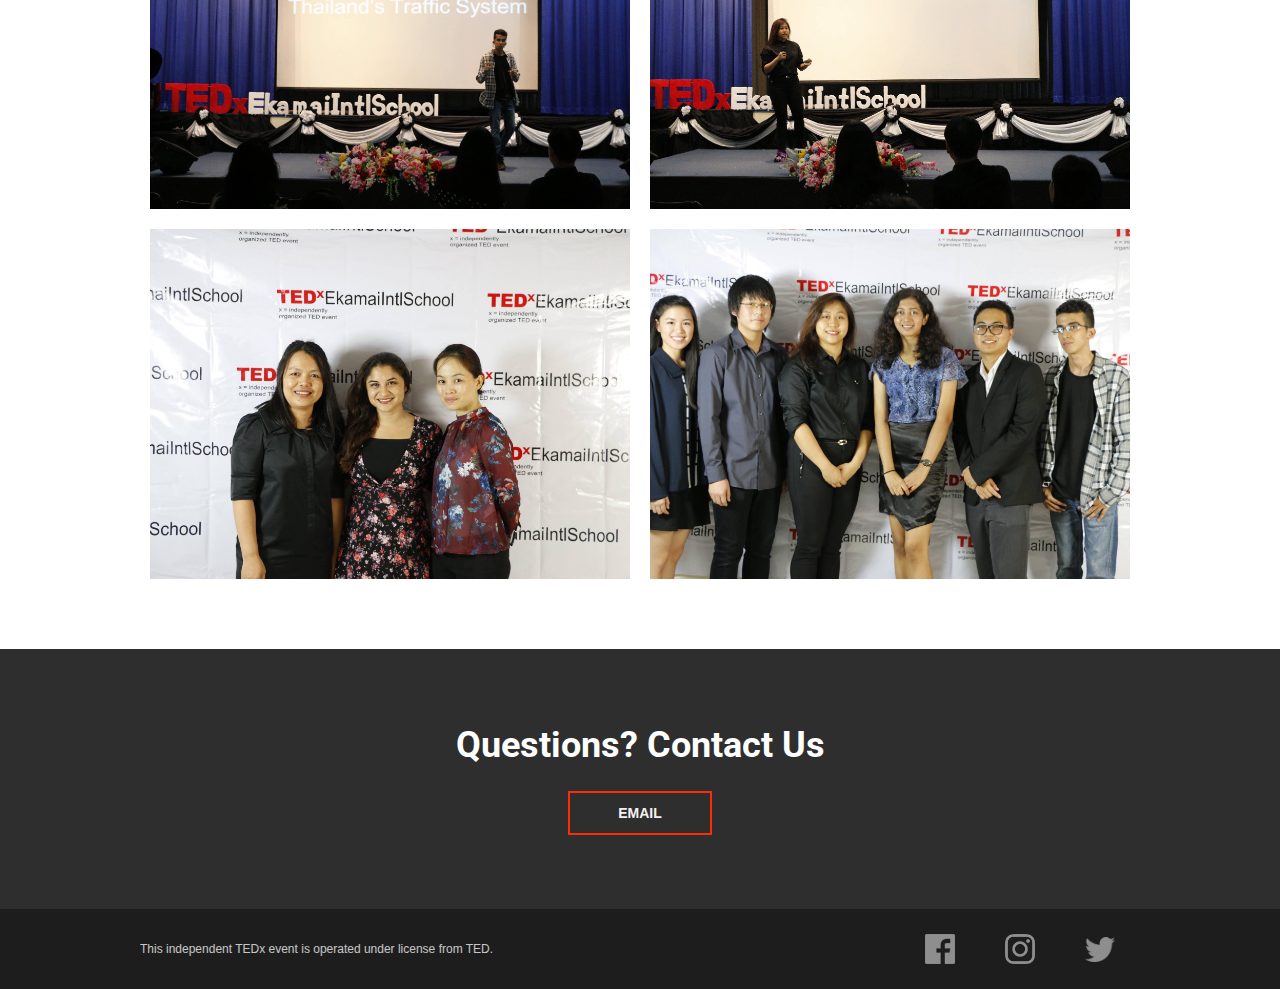
==== commit e8a53fe1: "adding time" ====
--- a/index.html
+++ b/index.html
@@ -213,7 +213,7 @@
 			<div class="page-wrapper" id="sectionDown">
 				<div class="about-container">
 					<div class="about-left">
-						<div class="date">25.3.19</div>
+						<div class="date">25.3.19 | 3PM</div>
 						<div class="title right-align">Milne Auditorium</div>
 						<div class="title right-align">Ekamai International School</div>
 					</div>
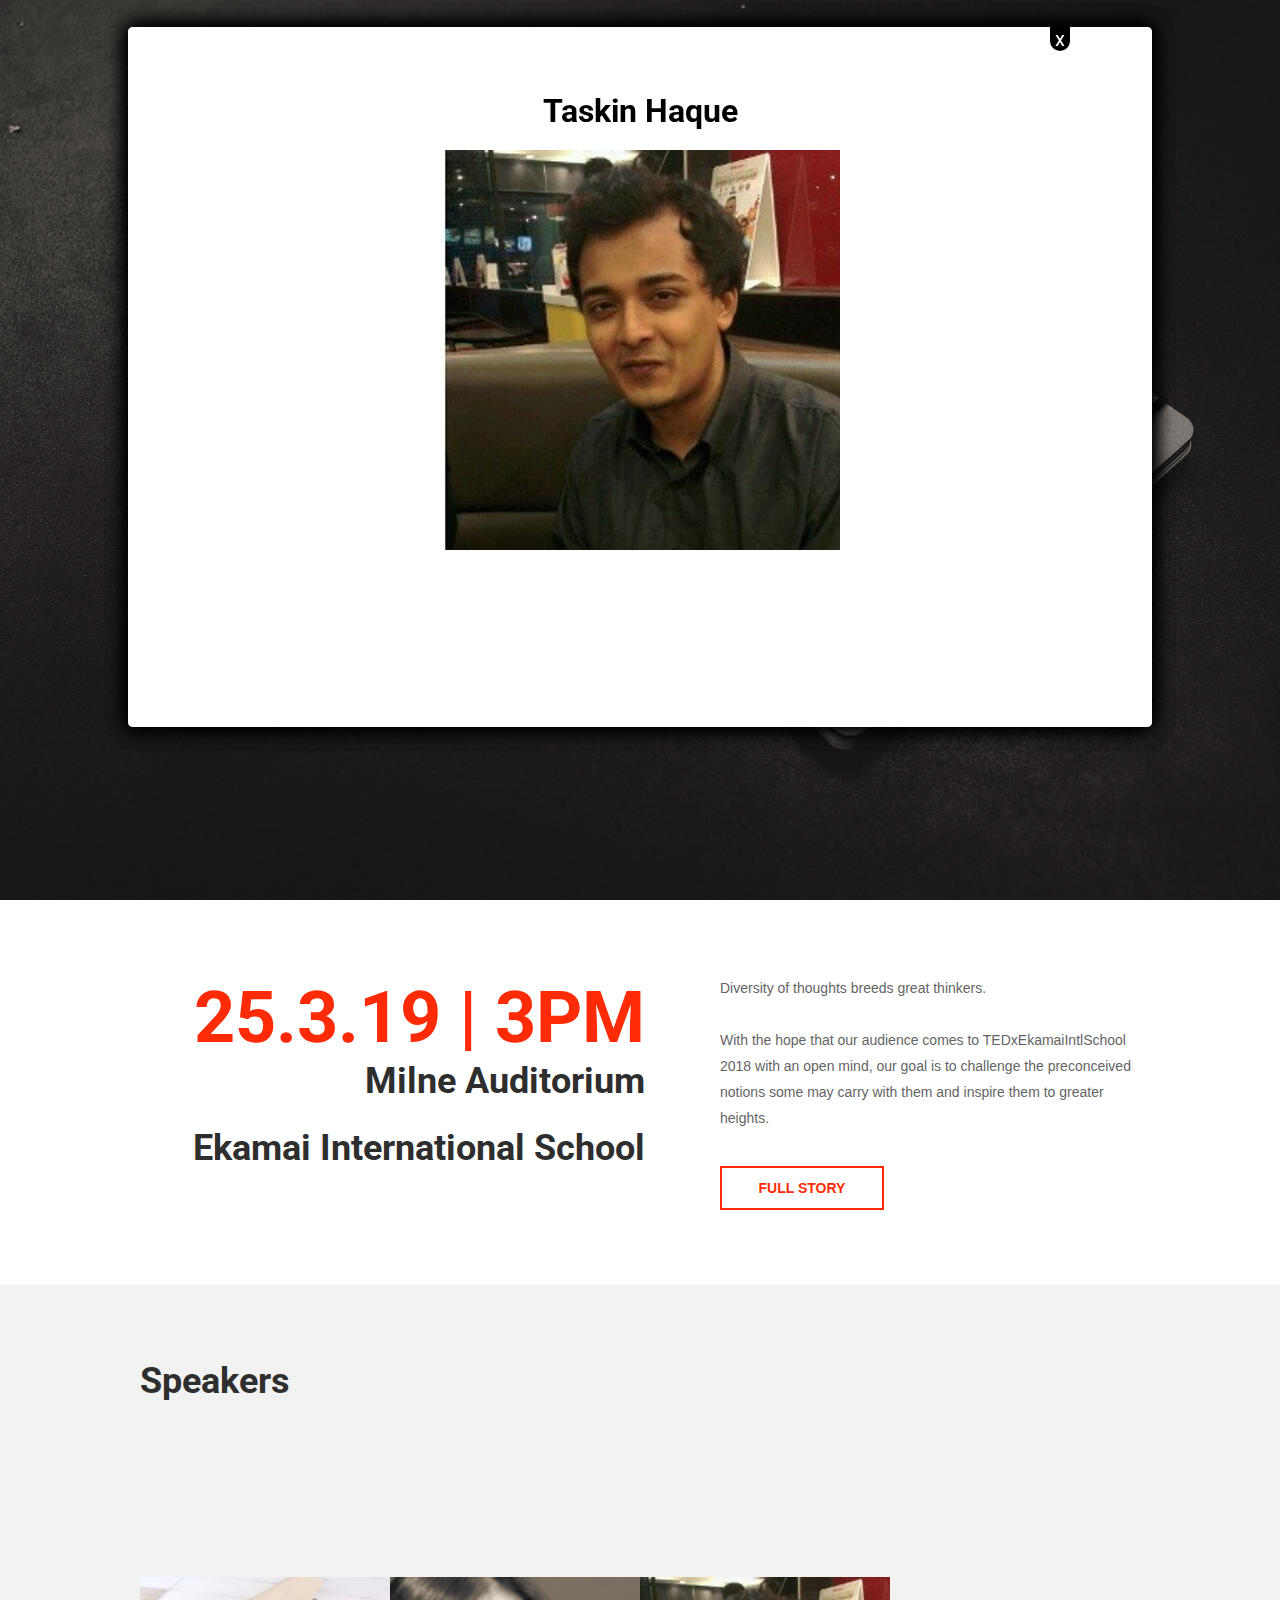
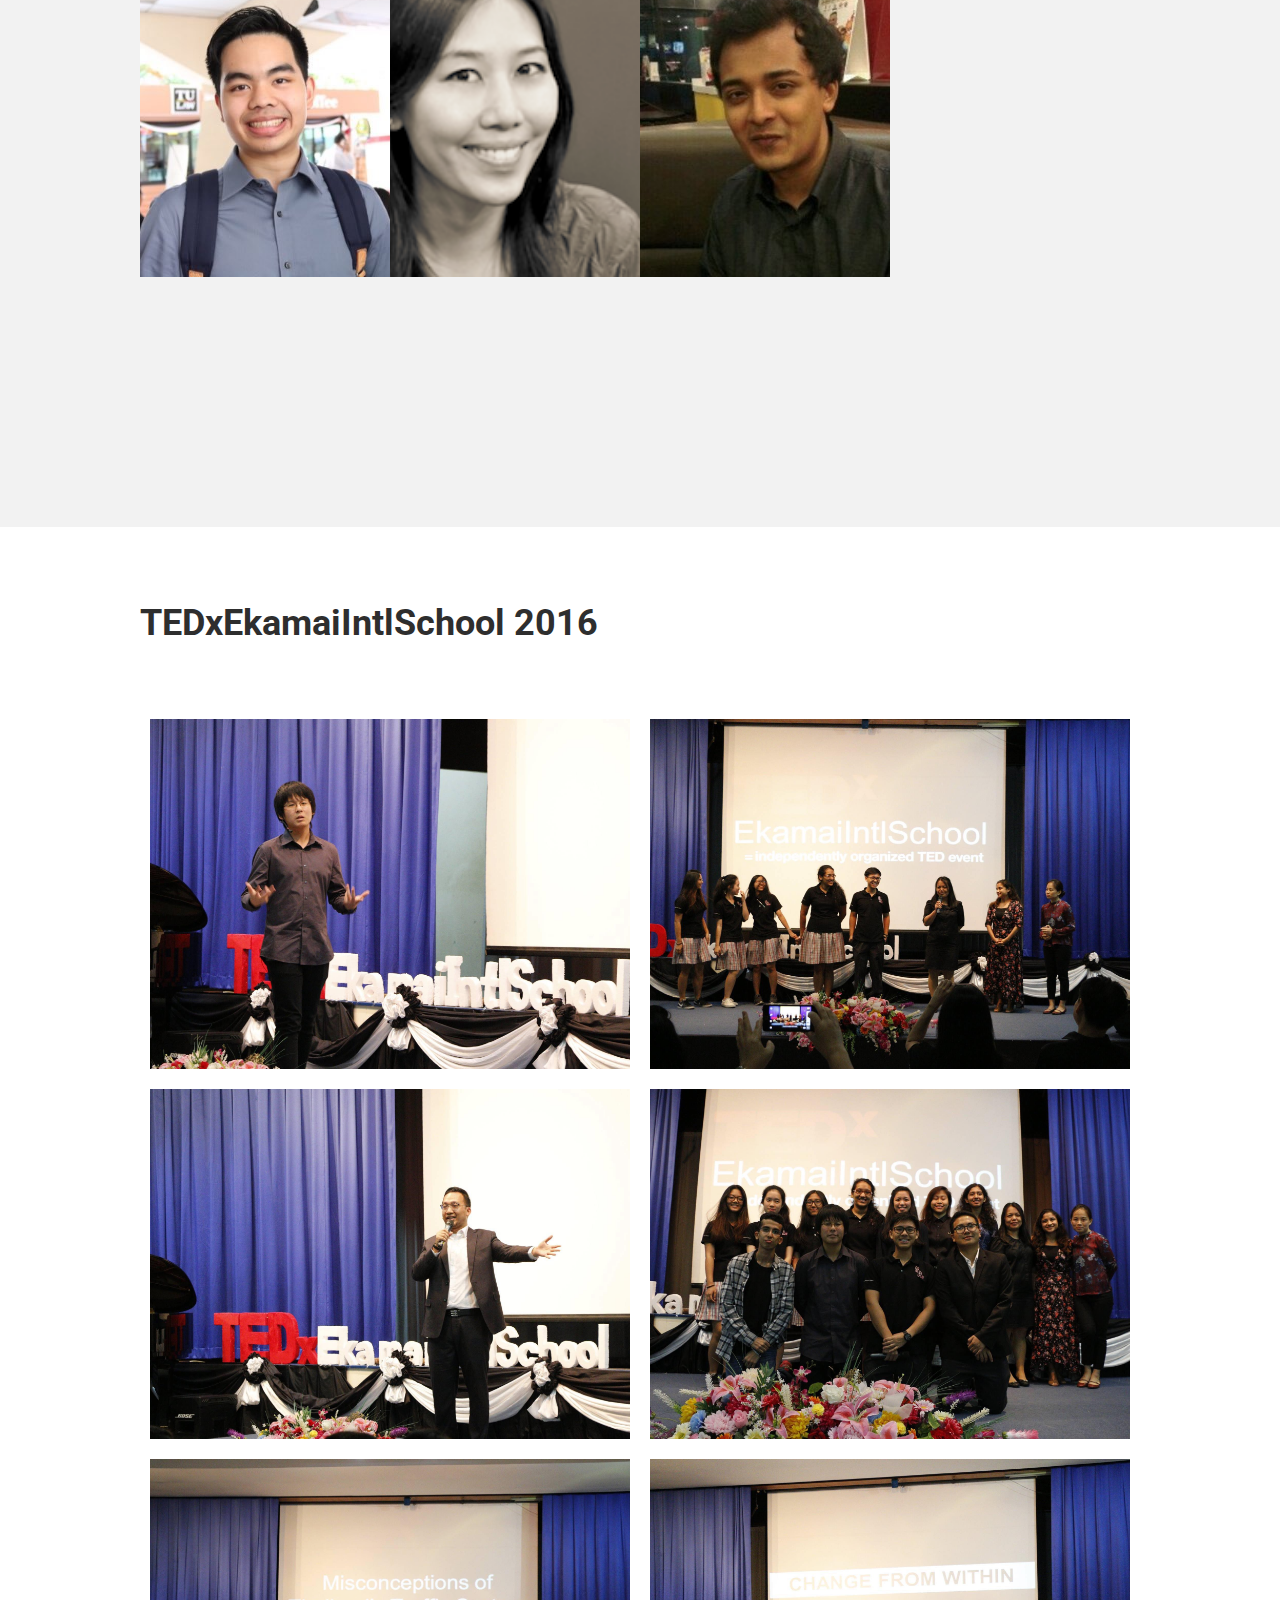
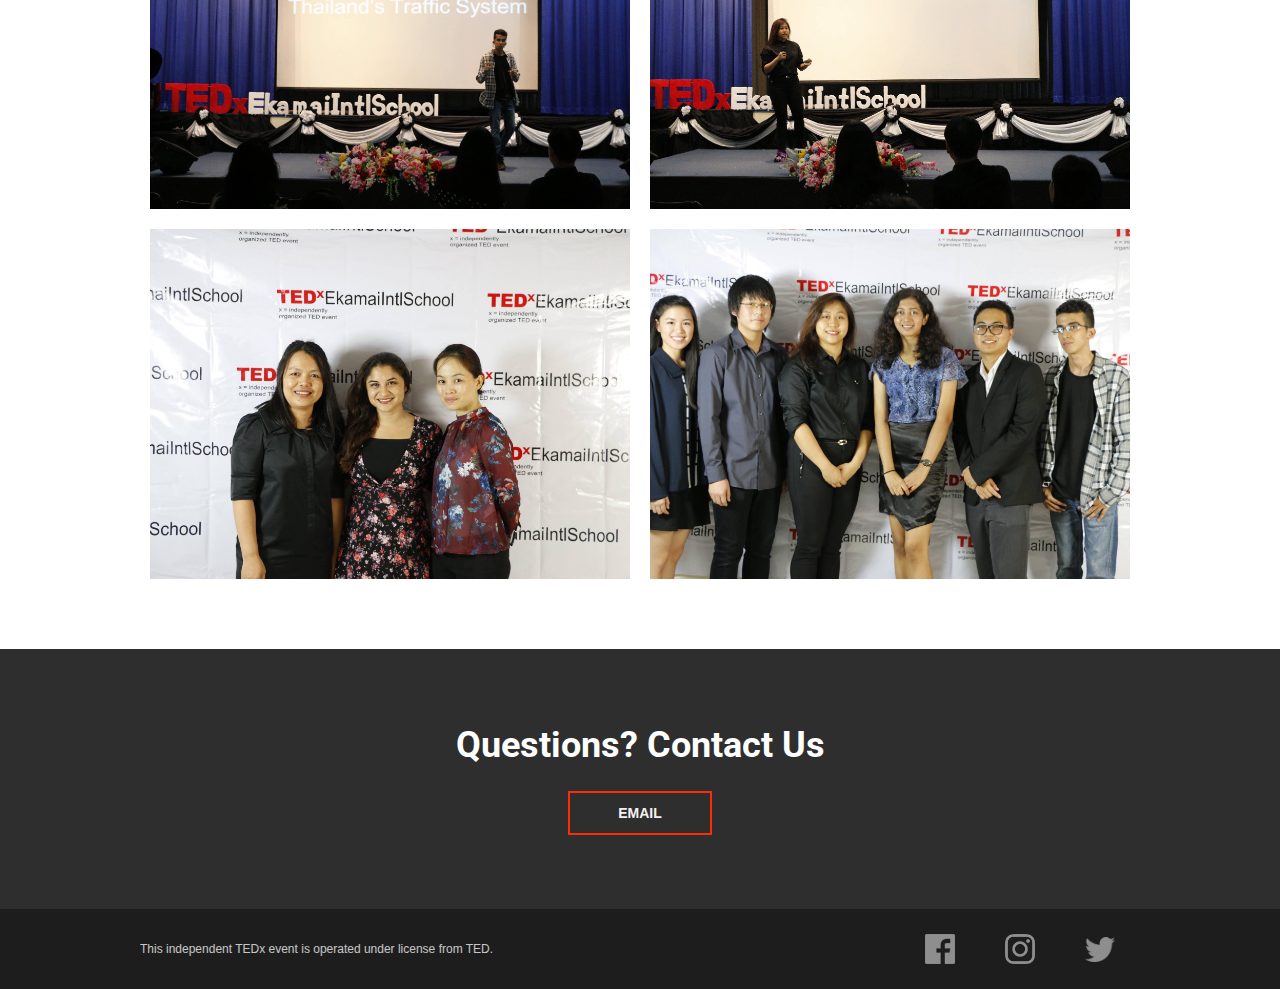
==== commit 6531f0b1: "adding changes" ====
--- a/index.html
+++ b/index.html
@@ -152,8 +152,6 @@
 				<div class="flex-container">
 					<h1>Prin Laomanutsak</h1>
 					<img class="img-1" src="images/speakers/PrinLao.jpg" alt="image one" />
-                	<h1>Cocaine Train Tracks: A Kid, Music, and Antidepressants</h1>
-					<h2>A personal story about depression, creativity, identity, and growing up.</h2>
 				</div>
 			</div>
 		</div>
@@ -165,8 +163,6 @@
 				<div class="flex-container">
 					<h1>Joan Yee</h1>
 					<img class="img-2" src="images/speakers/JoanYee.png" alt="image two" />
-                    <h1>Why You Should Have the Courage to Embrace Your Passion</h1>
-					<h2>If given an opportunity to live with passion and purpose, despite your fears and risks, will YOU do it?</h2>
 				</div>
 			</div>
 		</div>
@@ -178,8 +174,6 @@
 				<div class="flex-container">
 					<h1>Taskin Haque</h1>
                     <img class="img-3" src="images/speakers/TaskinHaque.png" alt="image three" />
-                    <h1>How Do Magicians Fool Us?</h1>
-					<h2>The simple secrets and methods magicians use to trick us into believing what seems to be impossible.</h2>
 				</div>
 			</div>
 		</div>
@@ -195,7 +189,6 @@
 						<div class="links">
 							<a href="about.html" class="link">ABOUT</a>
 							<a href="speakers.html" class="link">SPEAKERS</a>
-							<a href="sponsor.html" class="link">SPONSORS</a>
 							<a href="team.html" class="link">2016 EVENT</a>
 						    <a href="signup.html" class="link">TICKETS</a>							
 							<a href="#sectionCont" class="link">CONTACT</a>
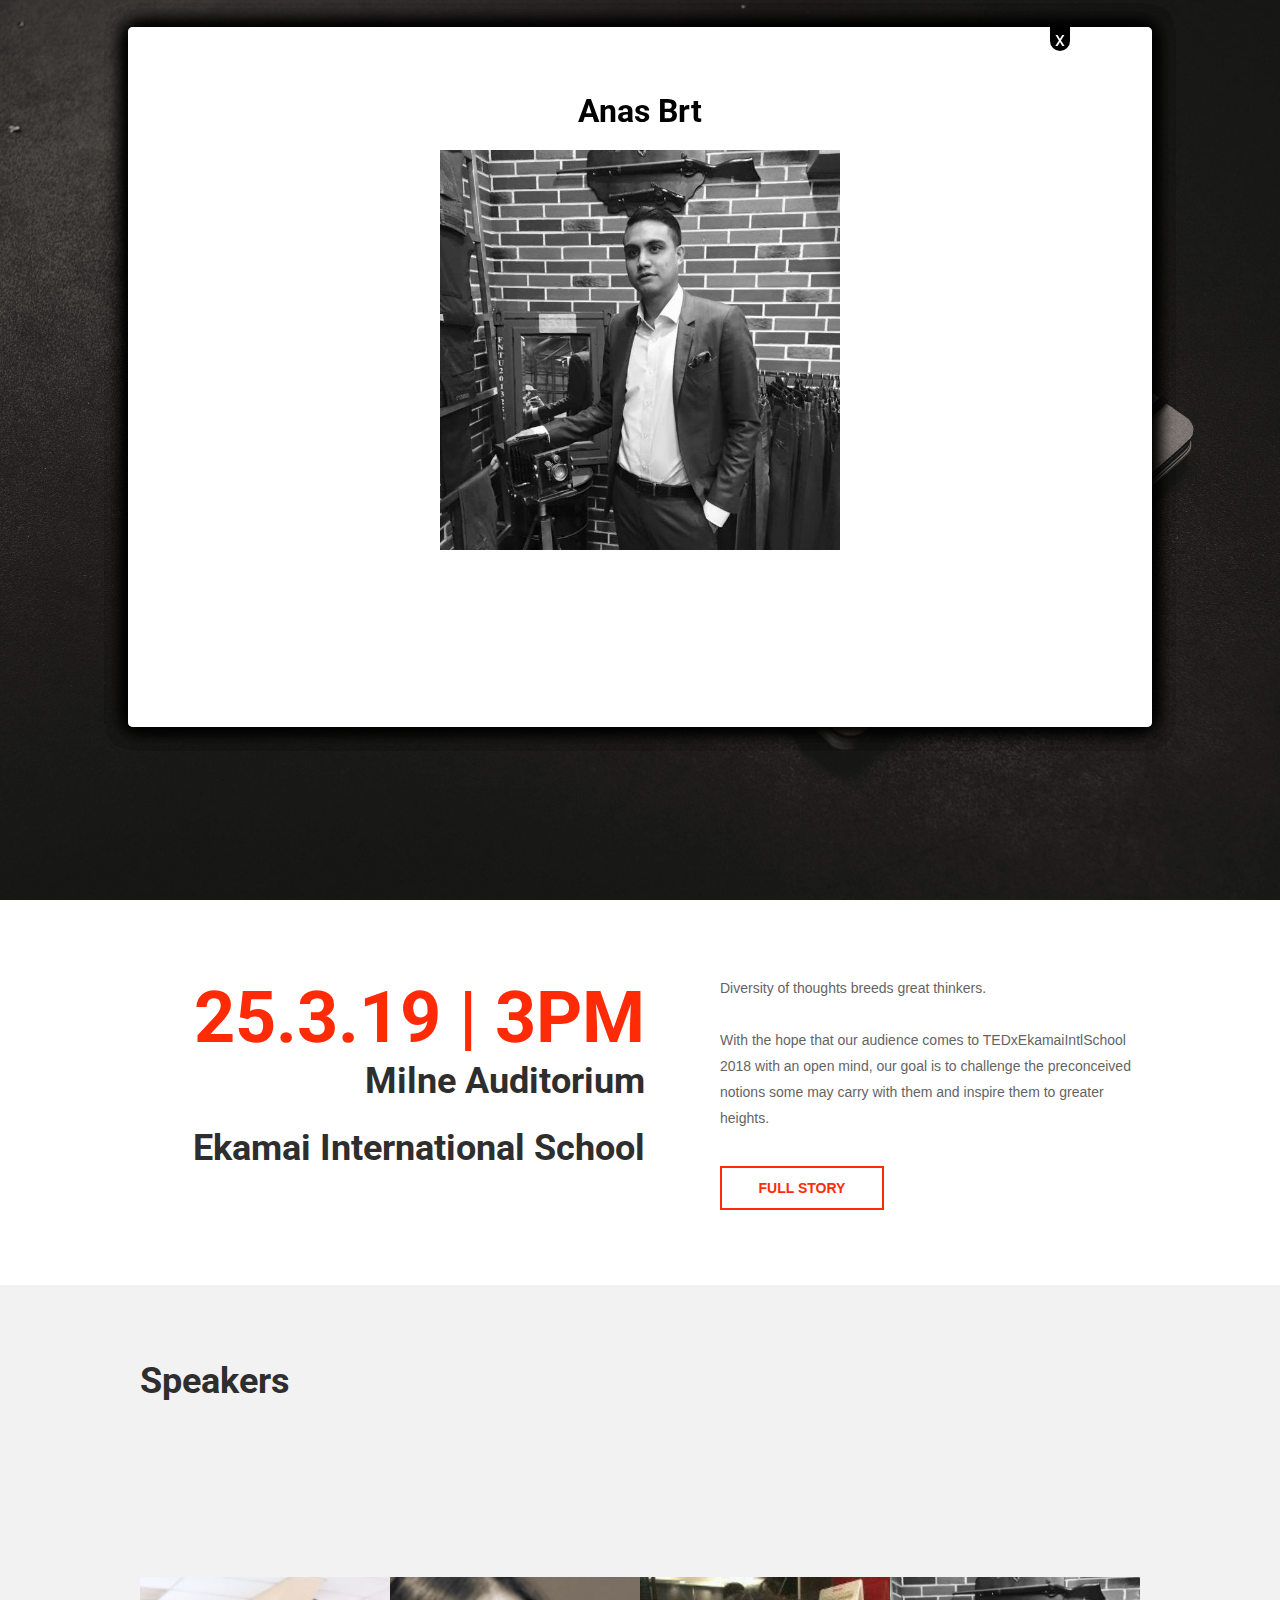
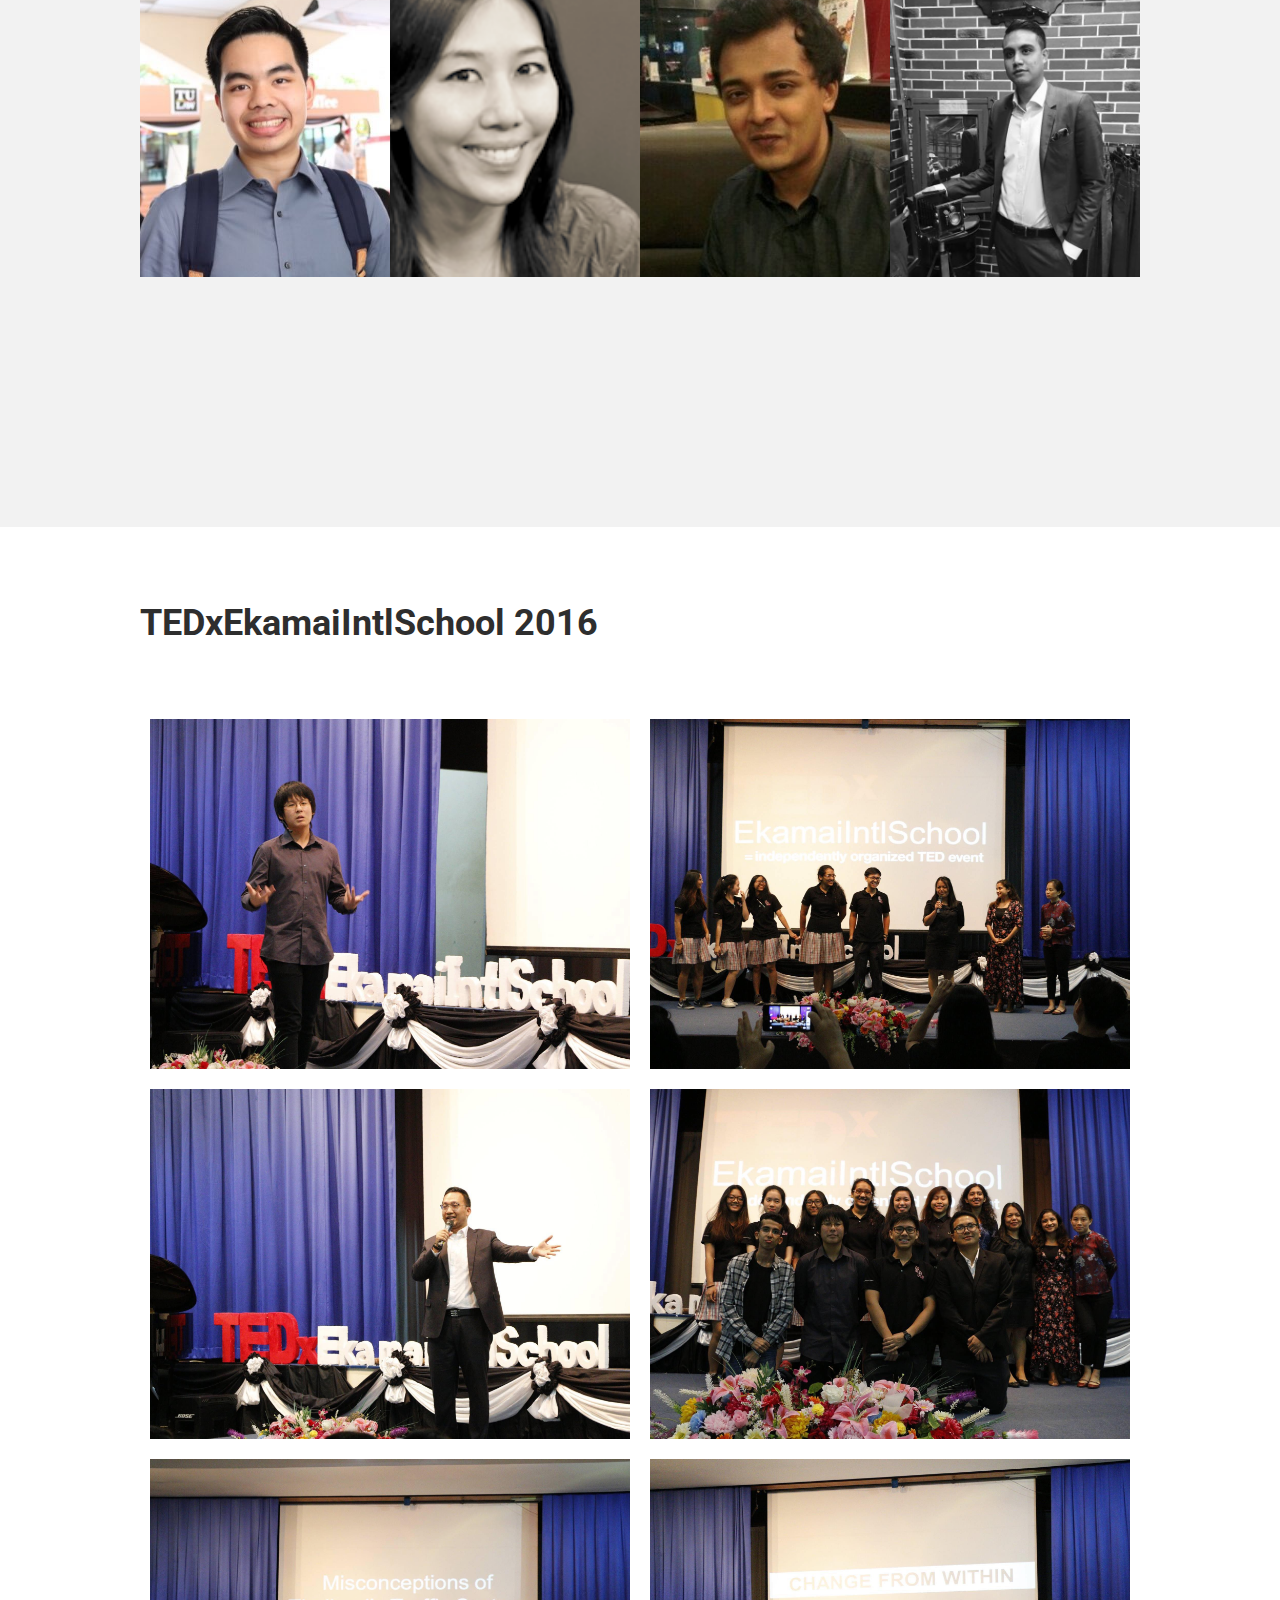
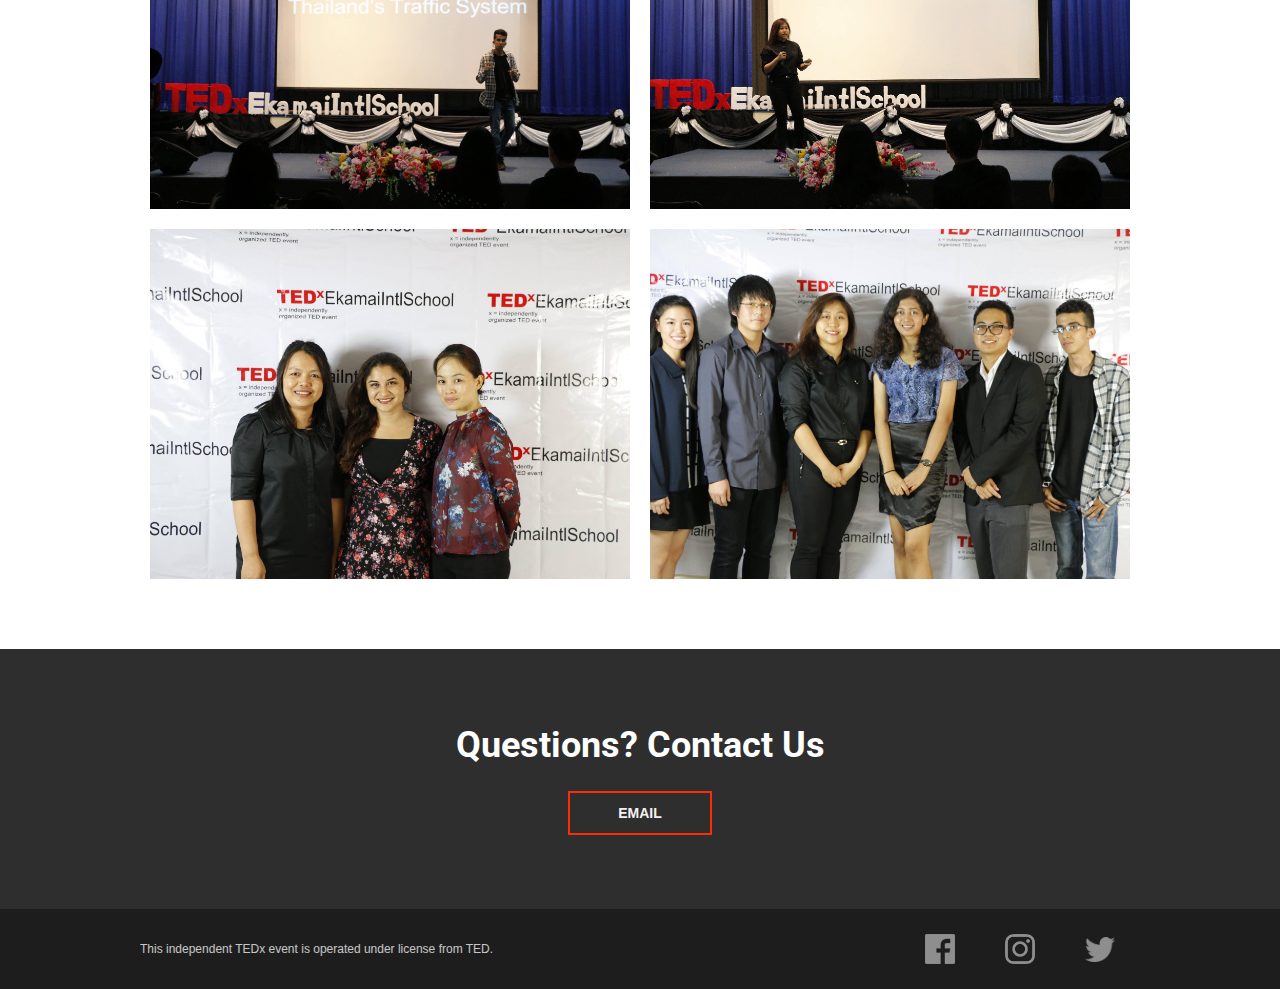
==== commit d329de77: "adding stf" ====
--- a/index.html
+++ b/index.html
@@ -68,7 +68,7 @@
 
 
 
-				$('.shima-ghaheri').click(function(){
+				$('.anas-brt').click(function(){
 			        $('.pop-up-4').show();
 			        $('.wrapper').css('opacity', '0.2');
                     $('body').addClass('clicked');
@@ -178,6 +178,15 @@
 			</div>
 		</div>
 
+		<div class="pop-up-4">
+			<span>x</span>
+			<div class="pop-up-text">
+				<div class="flex-container">
+					<h1>Anas Brt</h1>
+                    <img class="img-4" src="images/speakers/AnasBrt.png" alt="image four" />
+				</div>
+			</div>
+		</div>
 
 		<!--The first section of the Home page. Houses the main site navigation.-->
 		<div class="wrapper">
@@ -225,6 +234,7 @@
 	                    <div class="speaker prin-lao"></div>
 	                    <div class="speaker joan-yee"></div>
 	                    <div class="speaker taskin-haque"></div>
+	                    <div class="speaker anas-brt"></div>
 	                </div>
 				</div>
 			</div>
--- a/css/style.css
+++ b/css/style.css
@@ -427,8 +427,8 @@
     background-image: url(../images/speakers/TaskinHaque.png);
 }
 
-.shima-ghaheri {
-    background-image: url(../images/speakers/ShimaGhaheri.JPG);
+.anas-brt {
+    background-image: url(../images/speakers/AnasBrt.png);
 }
 
 .skip-flanagan {
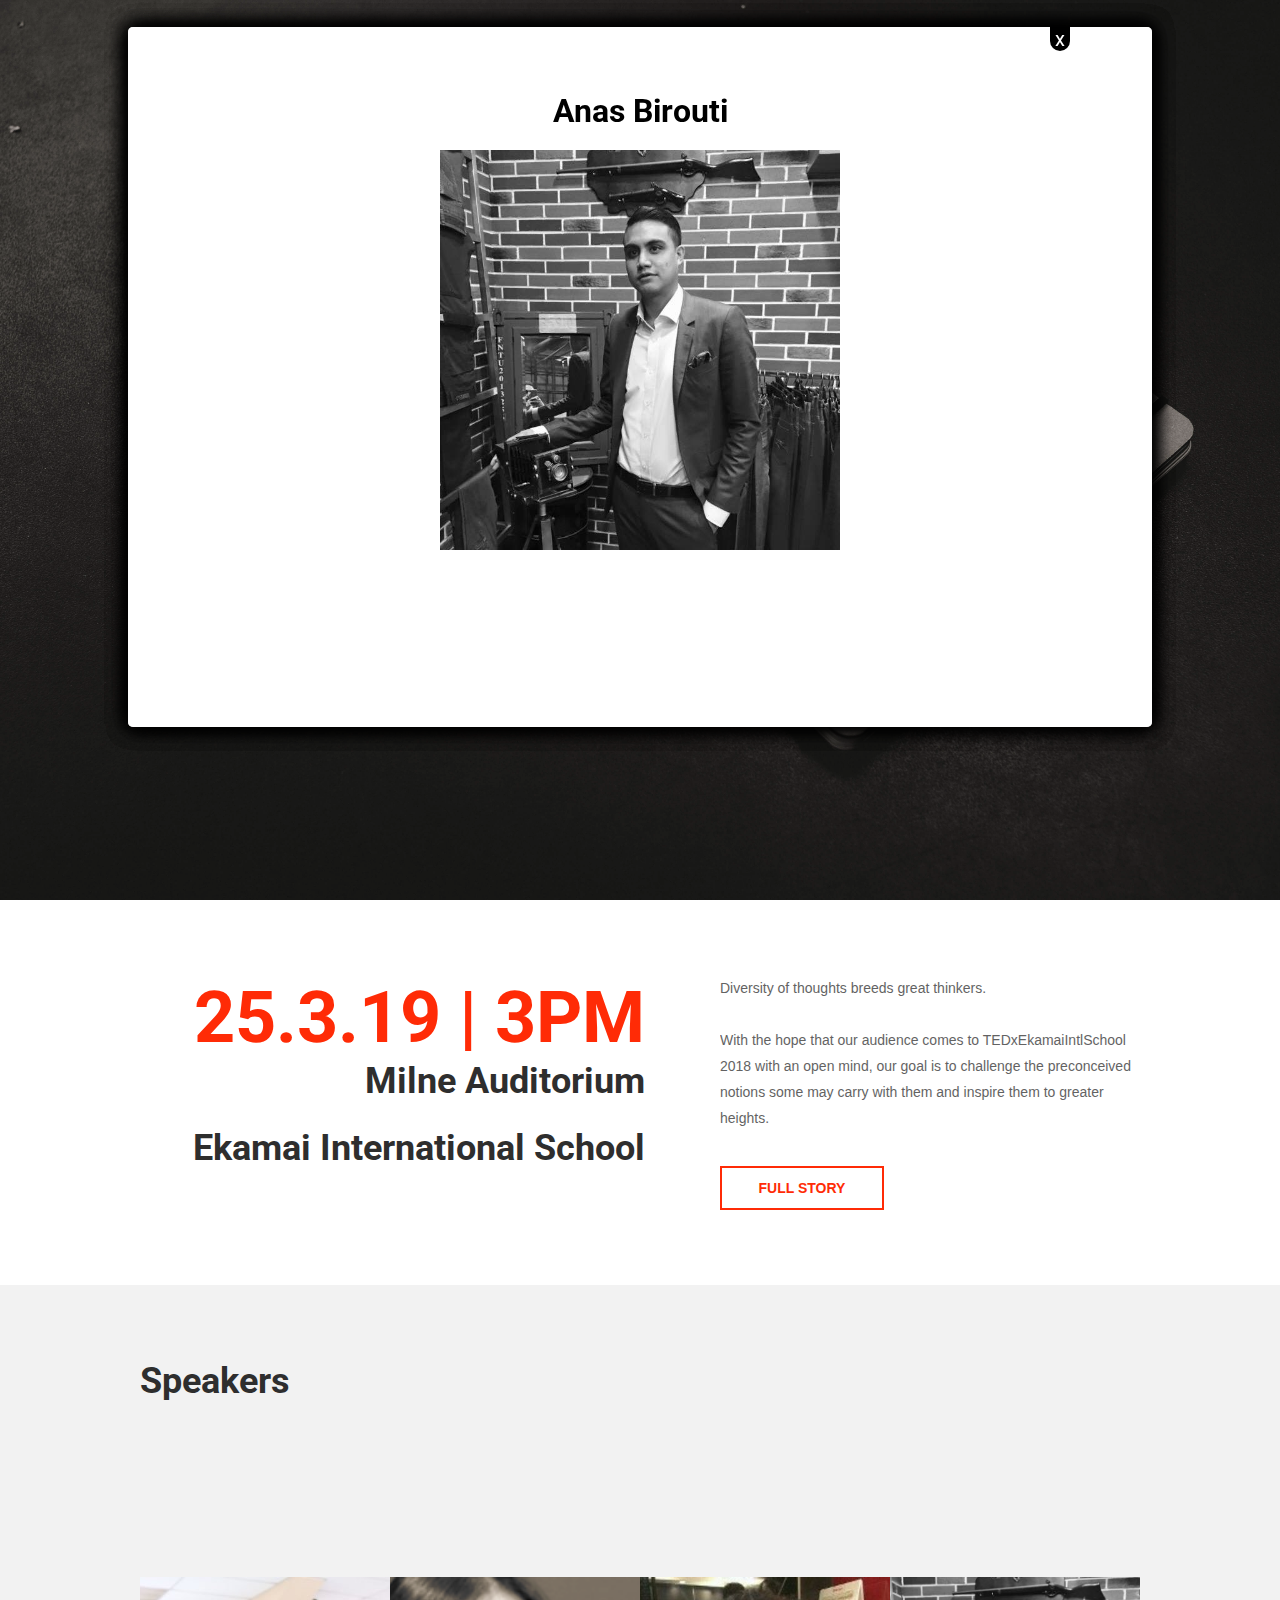
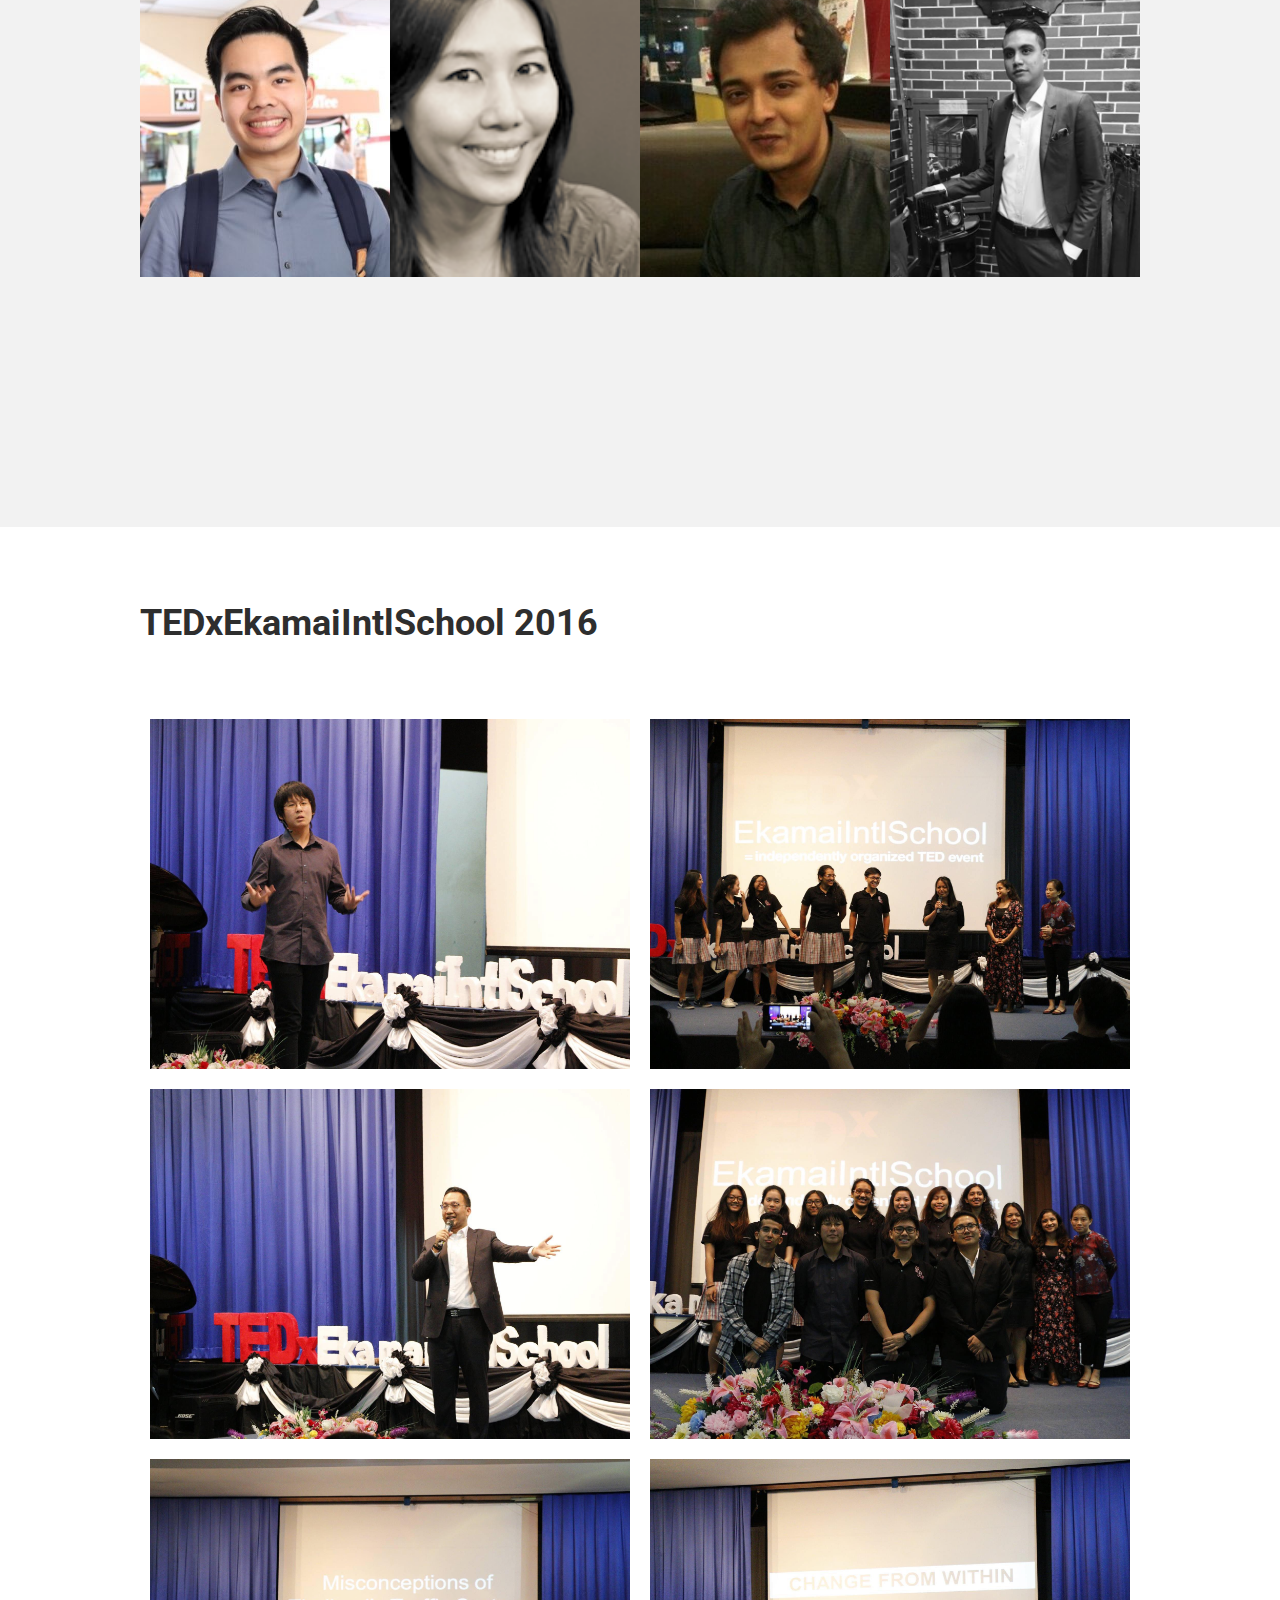
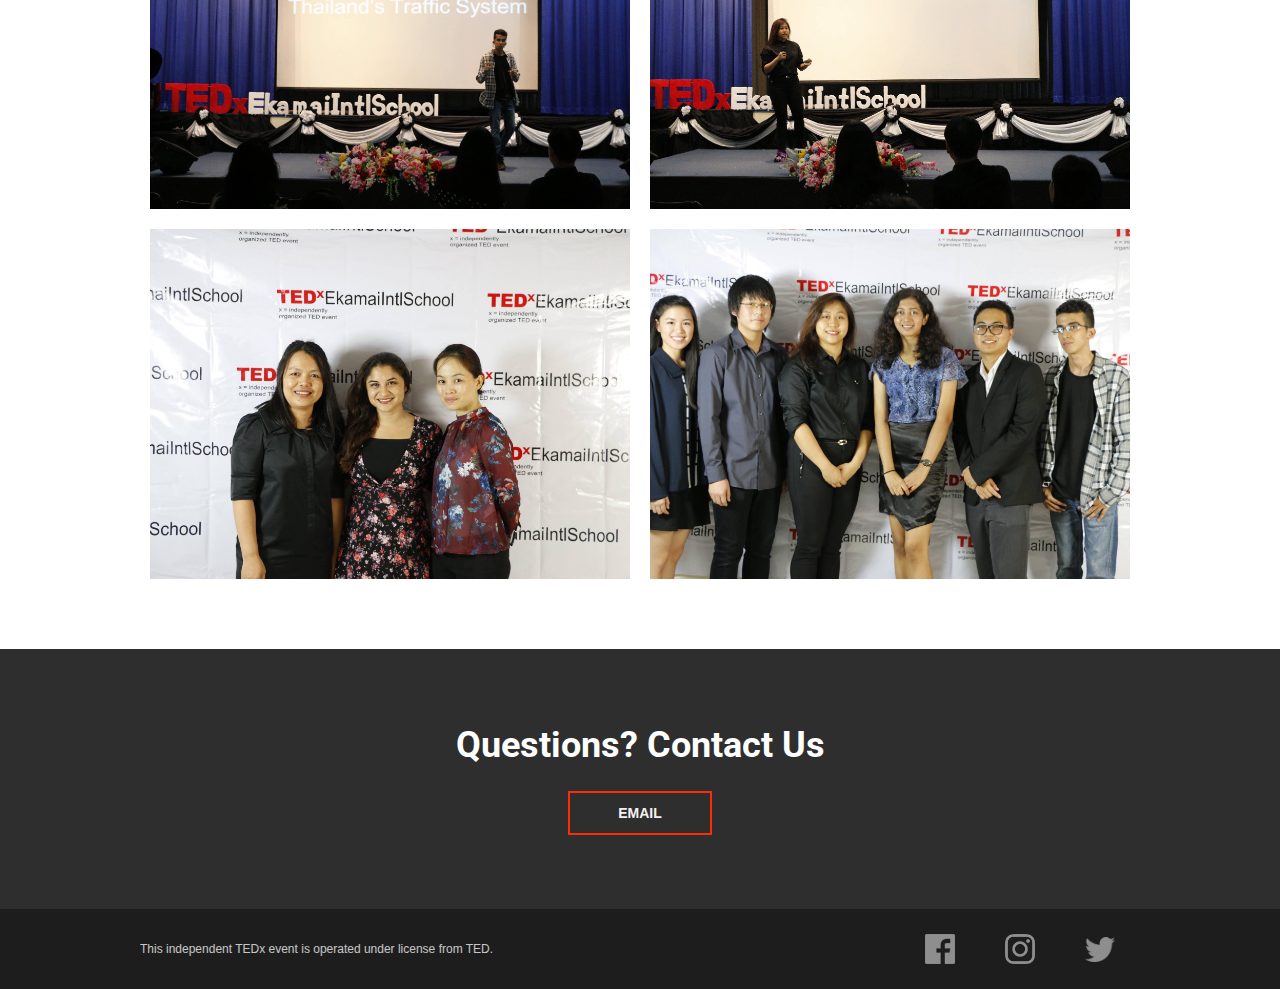
==== commit 44e6e209: "add" ====
--- a/index.html
+++ b/index.html
@@ -182,7 +182,7 @@
 			<span>x</span>
 			<div class="pop-up-text">
 				<div class="flex-container">
-					<h1>Anas Brt</h1>
+					<h1>Anas Birouti</h1>
                     <img class="img-4" src="images/speakers/AnasBrt.png" alt="image four" />
 				</div>
 			</div>
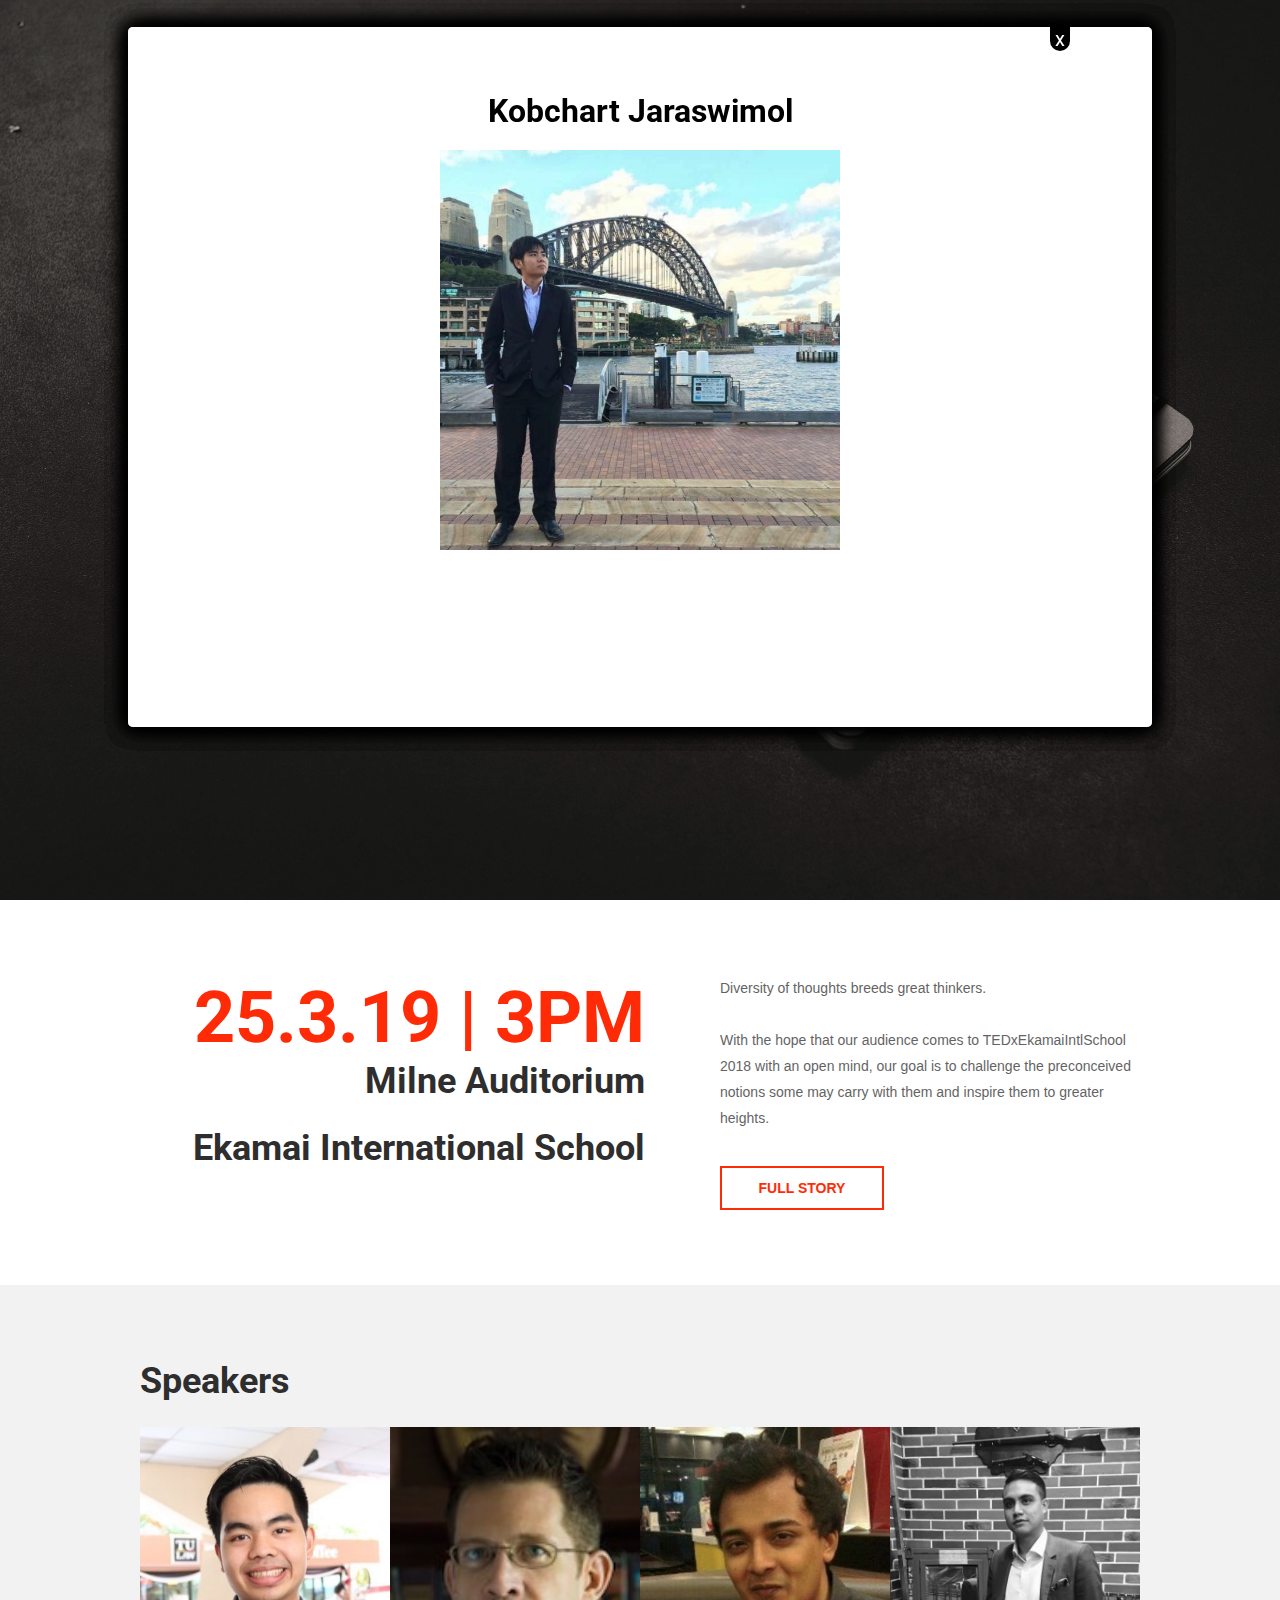
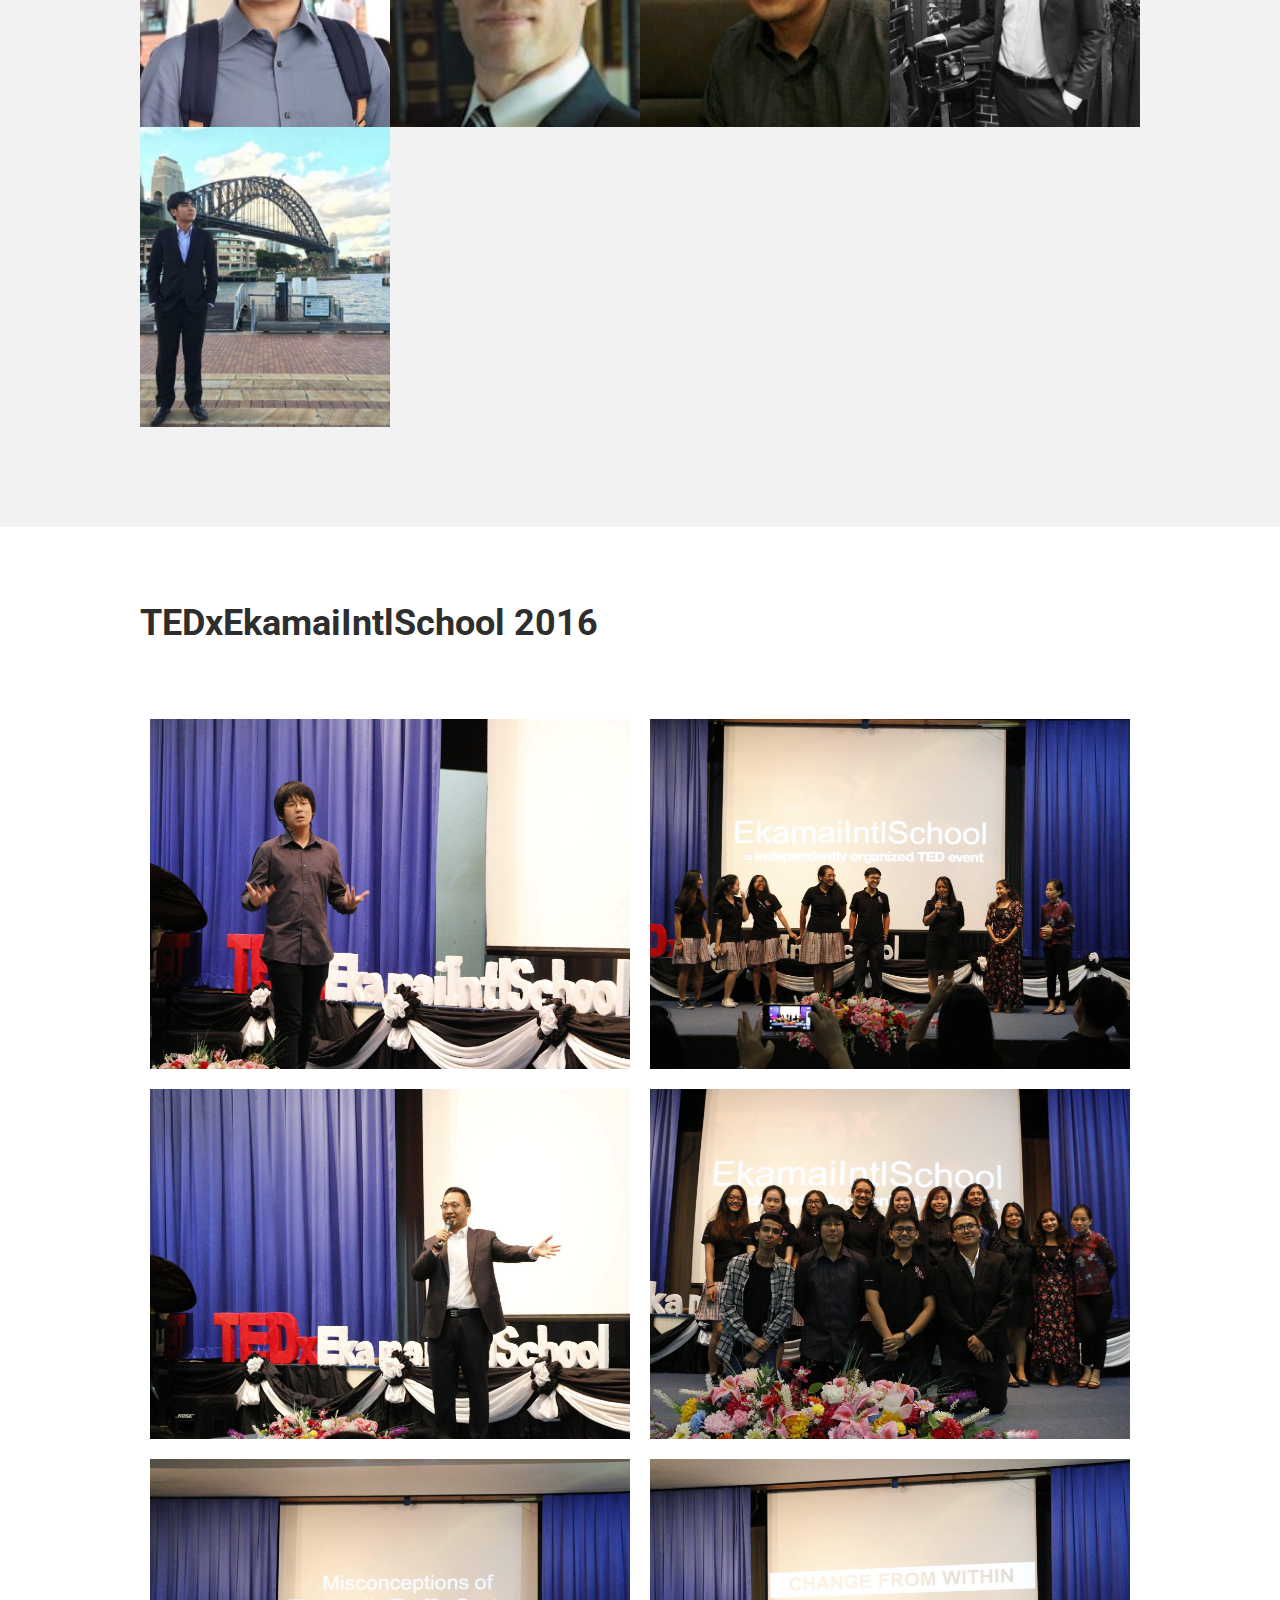
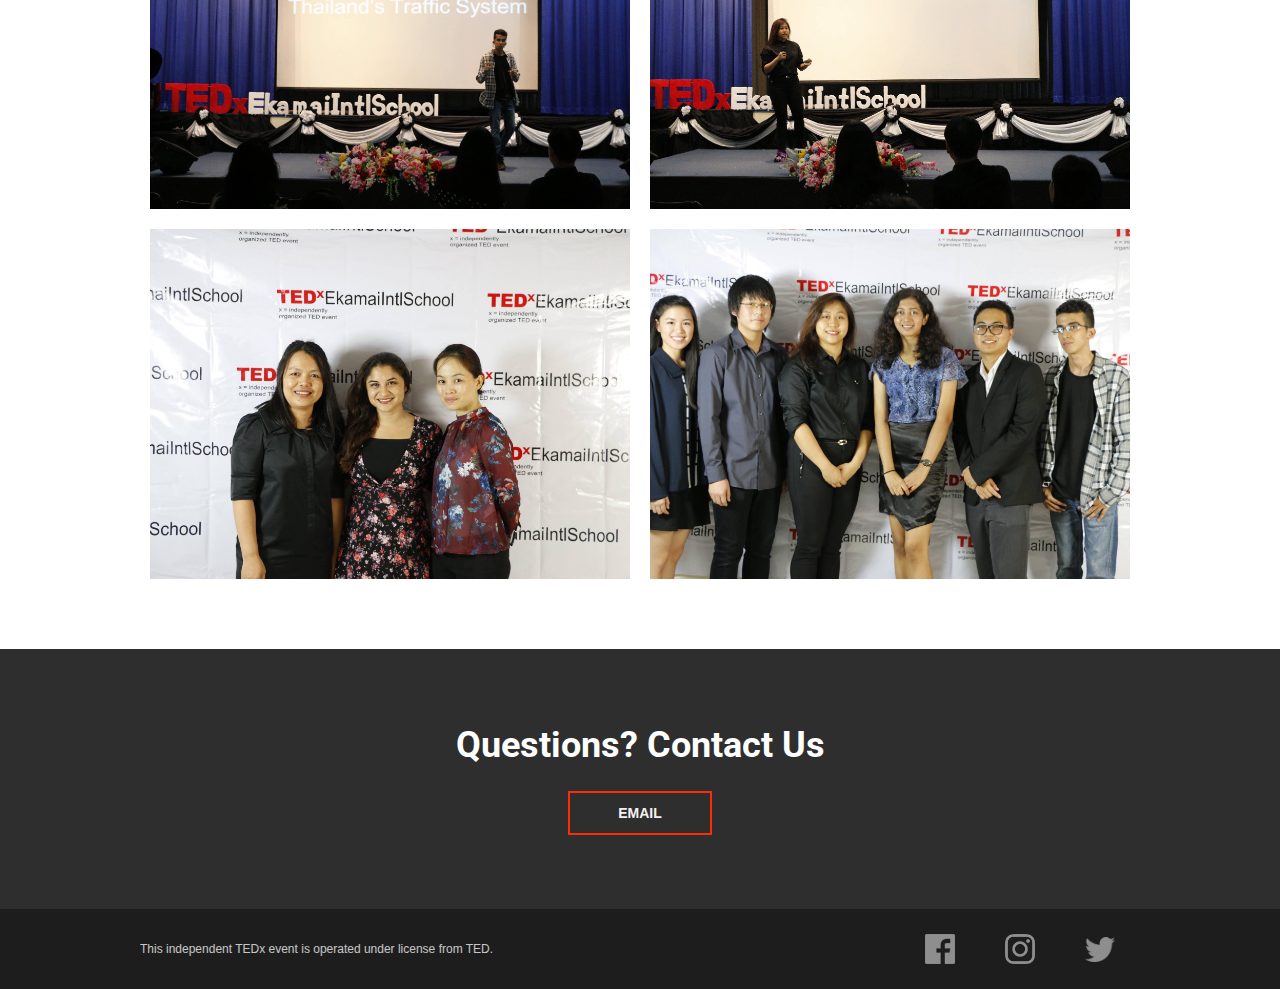
==== commit 48664bb0: "adding new speakers" ====
--- a/index.html
+++ b/index.html
@@ -37,9 +37,6 @@
                     $('body').removeClass('clicked');
 				});
 
-
-
-
 				$('.joan-yee').click(function(){
 			        $('.pop-up-2').show();
 			        $('.wrapper').css('opacity', '0.2');
@@ -51,9 +48,6 @@
                     $('body').removeClass('clicked');
 				});
 
-
-
-
 				$('.taskin-haque').click(function(){
 			        $('.pop-up-3').show();
 			        $('.wrapper').css('opacity', '0.2');
@@ -81,7 +75,7 @@
 
 
 
-				$('.skip-flanagan').click(function(){
+				$('.kobchart-kb').click(function(){
 			        $('.pop-up-5').show();
 			        $('.wrapper').css('opacity', '0.2');
                     $('body').addClass('clicked');
@@ -161,8 +155,8 @@
 			<span>x</span>
 			<div class="pop-up-text">
 				<div class="flex-container">
-					<h1>Joan Yee</h1>
-					<img class="img-2" src="images/speakers/JoanYee.png" alt="image two" />
+					<h1>Chris Arscott</h1>
+					<img class="img-2" src="images/speakers/ChrisArscott.png" alt="image two" />
 				</div>
 			</div>
 		</div>
@@ -187,6 +181,16 @@
 				</div>
 			</div>
 		</div>
+
+		<div class="pop-up-5">
+			<span>x</span>
+			<div class="pop-up-text">
+				<div class="flex-container">
+					<h1>Kobchart Jaraswimol</h1>
+                    <img class="img-5" src="images/speakers/Kobchart.png" alt="image five" />
+				</div>
+			</div>
+		</div>		
 
 		<!--The first section of the Home page. Houses the main site navigation.-->
 		<div class="wrapper">
@@ -235,6 +239,7 @@
 	                    <div class="speaker joan-yee"></div>
 	                    <div class="speaker taskin-haque"></div>
 	                    <div class="speaker anas-brt"></div>
+	                    <div class="speaker kobchart-kb"></div>
 	                </div>
 				</div>
 			</div>
@@ -282,20 +287,20 @@
 			<div class="footer" id="sectionCont">
 				<div class="top">
 					<div class="footer-title">Questions? Contact Us</div>
-					<a href="mailto:tedxeis1@gmail.com" class="footer-button">EMAIL</a>
+					<a href="mailto:tedxeis1@gmail.com" target="_blank" class="footer-button">EMAIL</a>
 				</div>
 
 				<div class="bottom">
 					<div class="container">
 						<div class="footer-left">This independent TEDx event is operated under license from TED.</div>
 						<div class="footer-right">
-							<a href="https://www.facebook.com/TEDxRIT/?hc_ref=SEARCH&fref=nf" target="_blank" class="social fb"></a>
-							<a href="https://www.instagram.com/tedxrit/" target="_blank" class="social insta"></a>
-							<a href="https://twitter.com/TEDXRIT" target="_blank" class="social twitter"></a>
+							<a href="https://www.facebook.com/tedxeis/" target="_blank" class="social fb"></a>
+							<a href="https://www.instagram.com/tedxeis/" target="_blank" class="social insta"></a>
+							<a href="https://twitter.com/EisTedx" target="_blank" class="social twitter"></a>
 						</div>
 					</div>
 				</div>
 			</div>
 		</div>
 	</body>
-</html>
+</html>--- a/css/style.css
+++ b/css/style.css
@@ -420,7 +420,7 @@
 }
 
 .joan-yee {
-    background-image: url(../images/speakers/JoanYee.png);
+    background-image: url(../images/speakers/ChrisArscott.png);
 }
 
 .taskin-haque {
@@ -431,8 +431,8 @@
     background-image: url(../images/speakers/AnasBrt.png);
 }
 
-.skip-flanagan {
-    background-image: url(../images/speakers/SkipFlanagan.jpg);
+.kobchart-kb {
+    background-image: url(../images/speakers/Kobchart.png);
 }
 
 .suhail-prasathong {
